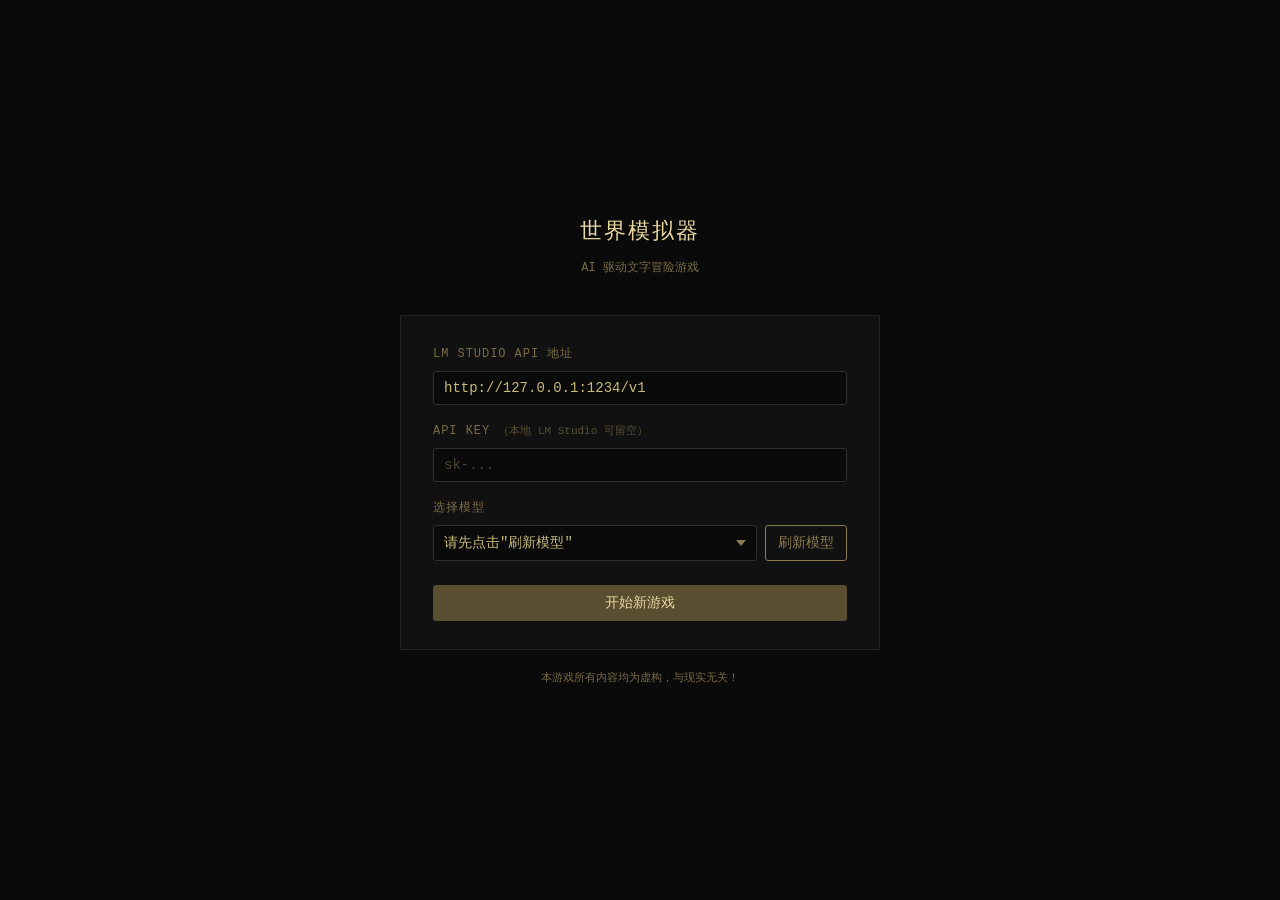
==== index.html @ 87bed307 "重构对话历史管理，大幅降低 context 消耗 核心改动： - engine: 新增 configMessage 字段，玩家设定/世界/NPC角色库从 conversationHistory 中剥离" ====
<!DOCTYPE html>
<html lang="zh-CN">
<head>
  <meta charset="UTF-8">
  <meta name="viewport" content="width=device-width, initial-scale=1.0">
  <title>世界模拟器</title>
  <link rel="stylesheet" href="css/style.css">
</head>
<body>

  <!-- ══════════════════════════════════════════════════════
       设置屏
  ══════════════════════════════════════════════════════ -->
  <div id="setup-screen" class="screen active">
    <div class="setup-container">

      <h1 class="game-title">世界模拟器</h1>
      <p class="game-subtitle">AI 驱动文字冒险游戏</p>

      <div class="setup-card">

        <div class="form-group">
          <label for="api-url">LM Studio API 地址</label>
          <input id="api-url" type="text" placeholder="http://localhost:1234/v1" autocomplete="off" spellcheck="false">
        </div>

        <div class="form-group">
          <label for="api-key">API Key <span class="label-hint">（本地 LM Studio 可留空）</span></label>
          <input id="api-key" type="password" placeholder="sk-..." autocomplete="off">
        </div>

        <div class="form-group model-row">
          <label for="model-select">选择模型</label>
          <div class="model-controls">
            <select id="model-select">
              <option value="">请先点击"刷新模型"</option>
            </select>
            <button id="refresh-models-btn" class="btn btn-outline">刷新模型</button>
          </div>
        </div>

        <div class="setup-actions">
          <button id="start-btn" class="btn btn-primary">开始新游戏</button>
          <button id="continue-btn" class="btn btn-secondary hidden">继续游戏</button>
        </div>

      </div>

      <p class="setup-footer">本游戏所有内容均为虚构，与现实无关！</p>

    </div>
  </div>

  <!-- ══════════════════════════════════════════════════════
       游戏配置弹窗（开始游戏前弹出）
  ══════════════════════════════════════════════════════ -->
  <div id="game-config-modal" class="modal hidden">
    <div class="modal-content modal-wide">
      <div class="modal-header">
        <h2 id="config-modal-title" class="modal-title">游戏设置</h2>
        <button id="cfg-random-btn" class="btn btn-random">🎲 随机生成</button>
      </div>

      <!-- Tab 导航 -->
      <div class="tab-nav">
        <button class="tab-btn active" data-tab="tab-player">玩家</button>
        <button class="tab-btn" data-tab="tab-world">世界</button>
        <button class="tab-btn" data-tab="tab-npc">NPC</button>
      </div>

      <!-- 玩家设置 -->
      <div id="tab-player" class="tab-pane active">
        <div class="form-group">
          <label for="cfg-player-name">玩家姓名</label>
          <input id="cfg-player-name" type="text" placeholder="例：张伟" autocomplete="off">
        </div>
        <div class="form-group">
          <label for="cfg-player-gender">性别</label>
          <select id="cfg-player-gender">
            <option value="男">男</option>
            <option value="女">女</option>
            <option value="其他">其他</option>
          </select>
        </div>
        <div class="form-group">
          <label for="cfg-player-traits">性格标签 <span class="label-hint">（逗号分隔，例：温和、幽默、直接）</span></label>
          <input id="cfg-player-traits" type="text" placeholder="温和、幽默" autocomplete="off">
        </div>
      </div>

      <!-- 世界设置 -->
      <div id="tab-world" class="tab-pane">
        <div class="form-group">
          <label for="cfg-world-bg">世界 / 背景描述</label>
          <textarea id="cfg-world-bg" class="auto-resize" rows="3" placeholder="例如：一座被浓雾常年笼罩的沿海古城，表面宁静祥和，实则暗藏诡秘与禁忌，你是一名刚调职到此地的年轻警官…" autocomplete="off"></textarea>
        </div>
        <div class="form-group">
          <label for="cfg-world-scene">开场场景</label>
          <textarea id="cfg-world-scene" class="auto-resize" rows="2" placeholder="例如：深夜，你独自在老旧的灯塔下巡逻时，发现一名全身湿透的女子站在礁石边，正盯着漆黑的海面低语…" autocomplete="off"></textarea>
        </div>
      </div>

      <!-- NPC 设置 -->
      <div id="tab-npc" class="tab-pane">
        <div class="npc-section-header">
          <span>NPC 列表</span>
          <button id="add-npc-btn" class="btn btn-outline btn-sm">＋ 添加角色</button>
        </div>
        <div id="npc-editor-list" class="npc-editor-list"></div>
        <div id="npc-empty" class="npc-empty">先点击“随机生成”或“添加角色”创建 NPC。</div>
      </div>

      <div class="modal-actions">
        <button id="cfg-start-btn" class="btn btn-primary">下一步</button>
        <button id="cfg-back-btn" class="btn btn-secondary">上一步</button>
      </div>
    </div>
  </div>

  <!-- ══════════════════════════════════════════════════════
       游戏屏
  ══════════════════════════════════════════════════════ -->
  <div id="game-screen" class="screen">

    <!-- 顶部工具栏 -->
    <div id="toolbar">
      <span class="toolbar-title">世界模拟器</span>
      <div class="toolbar-actions">
        <button id="new-game-btn"  class="toolbar-btn">新游戏</button>
        <button id="game-settings-btn" class="toolbar-btn">游戏设置</button>
        <button id="save-game-btn" class="toolbar-btn">存档</button>
        <button id="load-game-btn" class="toolbar-btn">读档</button>
        <button id="backdoor-btn"  class="toolbar-btn hidden">Prompt管理</button>
        <button id="settings-btn"  class="toolbar-btn">API配置</button>
      </div>
    </div>

    <!-- 主体区域：左侧边栏 + 右侧正文 -->
    <div id="game-body">

      <!-- 左侧面板 -->
      <div id="sidebar">
        <div id="sidebar-inner">
          <div class="sidebar-placeholder">游戏面板将在首次 AI 回复后显示</div>
        </div>
      </div>

      <!-- 右侧主内容 -->
      <div id="main-content">

        <!-- 叙事输出区 -->
        <div id="output-area">
          <div id="output-inner"></div>
          <span id="cursor">█</span>
        </div>

        <!-- 行动建议按钮区 -->
        <div id="action-buttons" class="hidden"></div>

        <!-- 输入区 -->
        <div id="input-area">
          <textarea id="player-input" rows="2" placeholder="输入自定义行动...（Enter 发送，Shift+Enter 换行，← → 切换回合）" autocomplete="off" spellcheck="false"></textarea>
          <button id="submit-btn" class="btn btn-primary">发送</button>
        </div>

      </div>
    </div>

  </div>

  <!-- ══════════════════════════════════════════════════════
       设置弹窗（游戏内 API 设置）
  ══════════════════════════════════════════════════════ -->
  <div id="settings-modal" class="modal hidden">
    <div class="modal-content">
      <h2 class="modal-title">API 设置</h2>

      <div class="form-group">
        <label for="modal-api-url">API 地址</label>
        <input id="modal-api-url" type="text" autocomplete="off" spellcheck="false">
      </div>

      <div class="form-group">
        <label for="modal-api-key">API Key</label>
        <input id="modal-api-key" type="password" autocomplete="off">
      </div>

      <div class="form-group model-row">
        <label for="modal-model">模型</label>
        <div class="model-controls">
          <select id="modal-model">
            <option value="">请先刷新</option>
          </select>
          <button id="modal-refresh-btn" class="btn btn-outline">刷新</button>
        </div>
      </div>

      <div class="modal-actions">
        <button id="modal-save-btn"  class="btn btn-primary">保存</button>
        <button id="modal-close-btn" class="btn btn-secondary">取消</button>
      </div>
    </div>
  </div>

  <!-- Prompt 管理 -->
  <div id="prompt-modal" class="modal hidden">
    <div class="modal-content prompt-modal-content">
      <div class="modal-header">
        <h2 class="modal-title">Prompt 管理</h2>
        <button id="prompt-close-btn" class="btn btn-secondary btn-sm">关闭</button>
      </div>

      <!-- Tab 导航 -->
      <div class="tab-nav pm-tab-nav">
        <button class="tab-btn active" data-pm-tab="system">系统 Prompt</button>
        <button class="tab-btn" data-pm-tab="worldGen">世界生成</button>
        <button class="tab-btn" data-pm-tab="npcGen">NPC 生成</button>
      </div>

      <!-- 系统 Prompt -->
      <div id="pm-tab-system" class="pm-tab-pane active">
        <div class="pm-pane-header">
          <span class="pm-pane-desc">控制游戏主 AI 的行为规则、输出格式和叙事风格</span>
          <button class="btn btn-outline btn-sm" id="add-system-btn">＋ 新增</button>
        </div>
        <div id="pm-list-system" class="pm-list"></div>
      </div>

      <!-- 世界生成 Prompt -->
      <div id="pm-tab-worldGen" class="pm-tab-pane">
        <div class="pm-pane-header">
          <span class="pm-pane-desc">控制随机生成世界背景和开场场景时使用的指令</span>
          <button class="btn btn-outline btn-sm" id="add-worldGen-btn">＋ 新增</button>
        </div>
        <div id="pm-list-worldGen" class="pm-list"></div>
      </div>

      <!-- NPC 生成 Prompt -->
      <div id="pm-tab-npcGen" class="pm-tab-pane">
        <div class="pm-pane-header">
          <span class="pm-pane-desc">控制随机生成 NPC 角色卡时使用的指令</span>
          <button class="btn btn-outline btn-sm" id="add-npcGen-btn">＋ 新增</button>
        </div>
        <div id="pm-list-npcGen" class="pm-list"></div>
      </div>
    </div>
  </div>

  <!-- Toast 提示 -->
  <div id="toast" class="toast hidden"></div>

  <!-- 脚本（顺序不可改变） -->
  <script src="script/config.js"></script>
  <script src="script/engine.js"></script>
  <script src="script/ui.js"></script>
  <script src="script/main.js"></script>
</body>
</html>
---- css/style.css ----
/* ============================================================
   style.css — A Dark Room 风格，黑暗极简主题
   ============================================================ */

/* ── CSS 变量 ─────────────────────────────────────────────── */
:root {
  --bg:           #0a0a0a;
  --bg-card:      #111111;
  --bg-toolbar:   #0d0d0d;
  --bg-input:     #141414;
  --bg-modal:     #161616;
  --bg-sidebar:   #0e0e0e;
  --text:         #c8b97a;       /* 暖琥珀色，A Dark Room 经典 */
  --text-dim:     #7a6b45;
  --text-bright:  #e8d5a0;
  --text-user:    #8ab4c8;       /* 玩家输入用蓝灰色 */
  --text-system:  #888888;
  --text-error:   #c85a5a;
  --accent:       #8a7a50;
  --accent-hover: #b0a070;
  --border:       #222222;
  --border-light: #2e2e2e;
  --btn-primary:  #5a4e30;
  --btn-primary-hover: #7a6a40;
  --font-mono:    'Courier New', Courier, monospace;
  --font-size:    14px;
  --line-height:  1.75;
  --radius:       3px;
  --transition:   0.2s ease;
}

/* ── 全局重置 ──────────────────────────────────────────────── */
*, *::before, *::after {
  box-sizing: border-box;
  margin: 0;
  padding: 0;
}

html, body {
  height: 100%;
  overflow: hidden;
}

body {
  background: var(--bg);
  color: var(--text);
  font-family: var(--font-mono);
  font-size: var(--font-size);
  line-height: var(--line-height);
}

/* ── 自定义滚动条 ──────────────────────────────────────────── */
::-webkit-scrollbar { width: 6px; }
::-webkit-scrollbar-track { background: var(--bg); }
::-webkit-scrollbar-thumb { background: var(--accent); border-radius: 3px; }
::-webkit-scrollbar-thumb:hover { background: var(--accent-hover); }
* { scrollbar-width: thin; scrollbar-color: var(--accent) var(--bg); }

/* ── 屏幕切换 ──────────────────────────────────────────────── */
.screen {
  display: none;
  height: 100vh;
}

.screen.active {
  display: flex;
  flex-direction: column;
}

/* ════════════════════════════════════════════════════════════
   设置屏
════════════════════════════════════════════════════════════ */
#setup-screen {
  align-items: center;
  justify-content: center;
  overflow-y: auto;
  padding: 40px 20px;
}

.setup-container {
  width: 100%;
  max-width: 480px;
  text-align: center;
}

.game-title {
  font-size: 22px;
  font-weight: normal;
  color: var(--text-bright);
  letter-spacing: 0.1em;
  margin-bottom: 6px;
}

.game-subtitle {
  color: var(--text-dim);
  font-size: 12px;
  margin-bottom: 36px;
}

.setup-card {
  background: var(--bg-card);
  border: 1px solid var(--border);
  padding: 28px 32px;
  margin-bottom: 20px;
  text-align: left;
}

.setup-footer {
  color: var(--text-dim);
  font-size: 11px;
  line-height: 1.5;
}

/* ── 表单元素 ─────────────────────────────────────────────── */
.form-group {
  margin-bottom: 16px;
}

.form-group:last-child {
  margin-bottom: 0;
}

.form-row {
  display: flex;
  gap: 12px;
}

.form-row .form-group {
  flex: 1;
}

label {
  display: block;
  color: var(--text-dim);
  font-size: 12px;
  margin-bottom: 6px;
  text-transform: uppercase;
  letter-spacing: 0.08em;
}

.label-hint {
  text-transform: none;
  font-size: 11px;
  letter-spacing: 0;
  opacity: 0.7;
}

input[type="text"],
input[type="password"],
input[type="number"],
select,
textarea {
  width: 100%;
  background: var(--bg);
  border: 1px solid var(--border-light);
  color: var(--text);
  font-family: var(--font-mono);
  font-size: var(--font-size);
  padding: 8px 10px;
  border-radius: var(--radius);
  outline: none;
  transition: border-color var(--transition);
  appearance: none;
  -webkit-appearance: none;
}

input[type="text"]:focus,
input[type="password"]:focus,
input[type="number"]:focus,
select:focus,
textarea:focus {
  border-color: var(--accent);
}

input::placeholder,
textarea::placeholder {
  color: var(--text-dim);
  opacity: 0.6;
}

select {
  cursor: pointer;
  background-image: url("data:image/svg+xml,%3Csvg xmlns='http://www.w3.org/2000/svg' width='10' height='6'%3E%3Cpath d='M0 0l5 6 5-6z' fill='%238a7a50'/%3E%3C/svg%3E");
  background-repeat: no-repeat;
  background-position: right 10px center;
  padding-right: 28px;
}

.model-row .model-controls {
  display: flex;
  gap: 8px;
}

.model-row select {
  flex: 1;
}

/* ── 单选/复选框组 ────────────────────────────────────────── */
.radio-group {
  display: flex;
  gap: 16px;
  flex-wrap: wrap;
}

.radio-label {
  display: flex;
  align-items: center;
  gap: 6px;
  cursor: pointer;
  color: var(--text);
  font-size: var(--font-size);
  text-transform: none;
  letter-spacing: 0;
  margin-bottom: 0;
}

.radio-label input[type="radio"] {
  width: auto;
  accent-color: var(--accent);
}

.checkbox-group {
  display: flex;
  flex-direction: column;
  gap: 10px;
}

.checkbox-label {
  display: flex;
  align-items: flex-start;
  gap: 10px;
  cursor: pointer;
  color: var(--text);
  font-size: var(--font-size);
  text-transform: none;
  letter-spacing: 0;
  margin-bottom: 0;
  padding: 10px 12px;
  border: 1px solid var(--border);
  border-radius: var(--radius);
  transition: border-color var(--transition), background var(--transition);
}

.checkbox-label:hover {
  border-color: var(--accent);
  background: rgba(138, 122, 80, 0.05);
}

.checkbox-label input[type="checkbox"] {
  width: auto;
  accent-color: var(--accent);
  flex-shrink: 0;
  margin-top: 3px;
}

/* NPC 分区容器 */
.npc-section {
  margin-bottom: 14px;
}

.npc-section-header {
  display: flex;
  align-items: center;
  justify-content: space-between;
  margin-bottom: 8px;
  color: var(--text-dim);
  font-size: 12px;
  text-transform: uppercase;
  letter-spacing: 0.08em;
}

/* 清除按钮（纯文字链接风格） */
.btn-link-sm {
  background: none;
  border: none;
  color: var(--text-dim);
  font-family: var(--font-mono);
  font-size: 11px;
  cursor: pointer;
  padding: 0;
  opacity: 0.6;
  transition: opacity var(--transition), color var(--transition);
}
.btn-link-sm:hover {
  opacity: 1;
  color: var(--text-error);
}

/* NPC 卡片信息区 */
.npc-info {
  flex: 1;
  min-width: 0;
}

.npc-info-header {
  display: flex;
  align-items: baseline;
  gap: 8px;
  margin-bottom: 4px;
}

.npc-name {
  color: var(--text-bright);
  font-weight: bold;
  font-size: 13px;
  flex-shrink: 0;
}

.npc-basic {
  color: var(--text-dim);
  font-size: 11px;
}

.npc-info-row {
  font-size: 11px;
  color: var(--text-dim);
  line-height: 1.65;
}

.npc-info-fetish {
  color: #8a6878;
}

/* ── 按钮 ──────────────────────────────────────────────────── */
.btn {
  font-family: var(--font-mono);
  font-size: var(--font-size);
  padding: 9px 18px;
  border: none;
  border-radius: var(--radius);
  cursor: pointer;
  transition: background var(--transition), color var(--transition);
  white-space: nowrap;
}

.btn:disabled {
  opacity: 0.4;
  cursor: not-allowed;
}

.btn-primary {
  background: var(--btn-primary);
  color: var(--text-bright);
}

.btn-primary:not(:disabled):hover {
  background: var(--btn-primary-hover);
}

.btn-secondary {
  background: transparent;
  color: var(--text-dim);
  border: 1px solid var(--border-light);
}

.btn-secondary:not(:disabled):hover {
  color: var(--text);
  border-color: var(--accent);
}

.btn-outline {
  background: transparent;
  color: var(--accent);
  border: 1px solid var(--accent);
  padding: 8px 12px;
}

.btn-outline:not(:disabled):hover {
  background: var(--accent);
  color: var(--bg);
}

.btn-sm {
  font-size: 12px;
  padding: 5px 10px;
}

.setup-actions {
  display: flex;
  gap: 10px;
  margin-top: 24px;
}

.setup-actions .btn {
  flex: 1;
}

.hidden {
  display: none !important;
}

/* ════════════════════════════════════════════════════════════
   游戏屏
════════════════════════════════════════════════════════════ */
#game-screen {
  height: 100vh;
  overflow: hidden;
}

/* ── 工具栏 ───────────────────────────────────────────────── */
#toolbar {
  display: flex;
  align-items: center;
  justify-content: space-between;
  padding: 0 16px;
  height: 42px;
  background: var(--bg-toolbar);
  border-bottom: 1px solid var(--border);
  flex-shrink: 0;
  gap: 12px;
}

.toolbar-title {
  color: var(--text-dim);
  font-size: 12px;
  letter-spacing: 0.12em;
  flex-shrink: 0;
}

.toolbar-actions {
  display: flex;
  gap: 4px;
  flex-shrink: 0;
}

.toolbar-btn {
  background: transparent;
  border: none;
  color: var(--text-dim);
  font-family: var(--font-mono);
  font-size: 12px;
  padding: 4px 10px;
  cursor: pointer;
  border-radius: var(--radius);
  transition: color var(--transition), background var(--transition);
}

.toolbar-btn:hover {
  color: var(--text);
  background: var(--border);
}

/* ── 游戏主体（sidebar + main-content） ───────────────────── */
#game-body {
  display: flex;
  flex: 1;
  overflow: hidden;
  min-height: 0;
}

/* ── 左侧边栏 ─────────────────────────────────────────────── */
#sidebar {
  width: 530px;
  flex-shrink: 0;
  border-right: 1px solid var(--border);
  background: var(--bg-sidebar);
  overflow-y: auto;
  padding: 12px;
}

.sidebar-placeholder {
  color: var(--text-dim);
  font-size: 12px;
  opacity: 0.5;
  text-align: center;
  margin-top: 20px;
  line-height: 1.6;
}

.sidebar-section {
  margin-bottom: 14px;
  border: 1px solid var(--border);
  border-radius: var(--radius);
  overflow: hidden;
}

.sidebar-section-male {
  border-color: rgba(95, 125, 170, 0.4);
  box-shadow: inset 0 0 0 1px rgba(95, 125, 170, 0.08);
}

.sidebar-section-female {
  border-color: rgba(240, 160, 195, 0.50);
  box-shadow: 0 0 0 1px rgba(240, 160, 195, 0.10), inset 0 1px 0 rgba(255, 200, 225, 0.06);
}

.sidebar-section-title {
  display: block;
  background: rgba(138, 122, 80, 0.08);
  color: var(--accent);
  font-size: 11px;
  letter-spacing: 0.1em;
  padding: 5px 10px;
  border-bottom: 1px solid var(--border);
}

.sidebar-section-male .sidebar-section-title {
  background: rgba(95, 125, 170, 0.12);
  color: #90add7;
  border-bottom-color: rgba(95, 125, 170, 0.35);
}

.sidebar-section-female .sidebar-section-title {
  background: linear-gradient(90deg, rgba(240, 160, 195, 0.18), rgba(220, 130, 170, 0.10));
  color: #ffbdd8;
  border-bottom-color: rgba(240, 160, 195, 0.40);
  text-shadow: 0 0 12px rgba(255, 160, 200, 0.25);
}

.sidebar-section-body {
  padding: 8px 10px;
  font-size: 12px;
  color: var(--text);
  line-height: 1.65;
  word-break: break-word;
}

.sidebar-section-male .sidebar-section-body {
  background: linear-gradient(180deg, rgba(40, 50, 68, 0.35), rgba(20, 24, 31, 0.2));
}

.sidebar-section-female .sidebar-section-body {
  background: linear-gradient(180deg, rgba(95, 45, 68, 0.38), rgba(55, 22, 38, 0.22));
}

/* ── 面板字段 ─────────────────────────────────────────────── */
.panel-fields {
  display: flex;
  flex-direction: column;
  gap: 1px;
}

/* 普通 label: value 行 */
.panel-row {
  display: flex;
  align-items: baseline;
  gap: 6px;
  padding: 3px 0;
  border-bottom: 1px solid rgba(255,255,255,0.03);
}
.panel-row:last-child { border-bottom: none; }

.panel-row-label {
  color: var(--text-dim);
  font-size: 11px;
  flex-shrink: 0;
  white-space: nowrap;
}
.panel-row-value {
  color: var(--text);
  flex: 1;
  word-break: break-all;
}

/* 竖线分隔药丸（基本信息：性别|年龄|职业） */
.panel-pill-row {
  display: flex;
  flex-wrap: wrap;
  gap: 4px;
  padding: 6px 0 4px;
}
.panel-pill {
  background: rgba(138, 122, 80, 0.1);
  border: 1px solid rgba(138, 122, 80, 0.25);
  color: var(--text-dim);
  border-radius: 2px;
  padding: 2px 7px;
  font-size: 11px;
  white-space: nowrap;
}

.sidebar-section-male .panel-pill {
  background: rgba(95, 125, 170, 0.12);
  border-color: rgba(95, 125, 170, 0.3);
  color: #aab7cf;
}

.sidebar-section-female .panel-pill {
  background: rgba(240, 160, 195, 0.14);
  border-color: rgba(240, 160, 195, 0.38);
  color: #ffd0e6;
}

/* 性格 badge 行 */
.panel-badge-row {
  padding: 4px 0;
}
.panel-badge-label {
  color: var(--text-dim);
  font-size: 11px;
  margin-bottom: 4px;
}
.panel-badges {
  display: flex;
  flex-wrap: wrap;
  gap: 4px;
  margin-top: 3px;
}
.panel-badge {
  background: rgba(138, 122, 80, 0.15);
  border: 1px solid rgba(138, 122, 80, 0.4);
  color: var(--accent-hover);
  border-radius: 10px;
  padding: 1px 8px;
  font-size: 11px;
}

.sidebar-section-male .panel-badge {
  background: rgba(95, 125, 170, 0.16);
  border-color: rgba(95, 125, 170, 0.42);
  color: #8fb2df;
}

.sidebar-section-female .panel-badge {
  background: rgba(240, 160, 195, 0.18);
  border-color: rgba(240, 160, 195, 0.45);
  color: #ffcce5;
}

/* ── 数值进度条 ───────────────────────────────────────────── */
.panel-stats {
  padding: 4px 0;
  display: flex;
  flex-direction: column;
  gap: 4px;
}

.stat-row {
  display: flex;
  align-items: center;
  gap: 6px;
}
.stat-label {
  color: var(--text-dim);
  font-size: 11px;
  width: 58px;
  flex-shrink: 0;
  overflow: hidden;
  text-overflow: ellipsis;
  white-space: nowrap;
}
.stat-track {
  flex: 1;
  height: 5px;
  background: rgba(255,255,255,0.07);
  border-radius: 3px;
  overflow: hidden;
}
.stat-fill {
  height: 100%;
  border-radius: 3px;
  transition: width 0.4s ease;
}
.stat-value {
  color: var(--text-dim);
  font-size: 11px;
  width: 22px;
  text-align: right;
  flex-shrink: 0;
}

/* 进度条颜色 */
.stat-love    { background: linear-gradient(90deg, #a83050, #e05070); }
.stat-desire  { background: linear-gradient(90deg, #a86020, #e08840); }
.stat-stamina { background: linear-gradient(90deg, #308050, #50a870); }
.stat-energy  { background: linear-gradient(90deg, #305090, #5070c0); }
.stat-default { background: linear-gradient(90deg, var(--accent), var(--accent-hover)); }

.body-feature-row {
  display: flex;
  flex-direction: column;
  gap: 6px;
  padding: 6px 0 4px;
}

.body-feature-label {
  color: var(--text-dim);
  font-size: 11px;
}

.body-feature-grid {
  display: grid;
  grid-template-columns: 1fr;
  gap: 6px;
}

.body-feature-item {
  display: flex;
  flex-direction: column;
  gap: 2px;
  padding: 7px 8px;
  border: 1px solid rgba(138, 122, 80, 0.24);
  background: rgba(138, 122, 80, 0.08);
  border-radius: 4px;
}

.body-feature-item-label {
  color: var(--text-dim);
  font-size: 10px;
}

.body-feature-item-value {
  color: var(--text);
  font-size: 11px;
  line-height: 1.5;
}

.body-feature-male .body-feature-item {
  border-color: rgba(95, 125, 170, 0.3);
  background: rgba(95, 125, 170, 0.1);
}

.body-feature-male .body-feature-item-label {
  color: #8fa6c8;
}

.body-feature-male .body-feature-item-value {
  color: #d4deef;
}

.body-feature-female .body-feature-item {
  border-color: rgba(240, 160, 195, 0.38);
  background: rgba(240, 160, 195, 0.12);
}

.body-feature-female .body-feature-item-label {
  color: #f0a8c8;
}

.body-feature-female .body-feature-item-value {
  color: #ffe0ef;
}

/* 非数值 stat 文字行（如 阶段:暧昧） */
.panel-stat-text {
  display: flex;
  justify-content: space-between;
  align-items: center;
  padding: 2px 0;
}
.stat-text-label { color: var(--text-dim); font-size: 11px; }
.stat-text-value {
  color: var(--accent-hover);
  font-size: 11px;
  font-weight: bold;
  letter-spacing: 0.04em;
}

/* ── 记忆区 ───────────────────────────────────────────────── */
.memory-container {
  display: flex;
  flex-direction: column;
  gap: 10px;
}
.memory-group { }
.memory-group-header {
  color: var(--accent);
  font-size: 11px;
  letter-spacing: 0.04em;
  padding-bottom: 4px;
  margin-bottom: 4px;
  border-bottom: 1px solid rgba(138, 122, 80, 0.2);
}
.memory-entry {
  font-size: 11px;
  line-height: 1.55;
  padding: 2px 0;
  word-break: break-all;
  color: var(--text-dim);
}
.memory-key   { color: #c07080; }   /* 🔥 关键事件 */
.memory-long  { color: #7880a0; }   /* 📜 长期记忆 */
.memory-short { color: var(--text-dim); } /* 🔸 短期记忆 */
.memory-empty {
  color: var(--text-dim);
  font-size: 11px;
  opacity: 0.5;
  text-align: center;
  padding: 8px 0;
}

/* ── 右侧主内容区 ─────────────────────────────────────────── */
#main-content {
  flex: 1;
  display: flex;
  flex-direction: column;
  overflow: hidden;
  min-width: 0;
}

/* ── 输出区 ───────────────────────────────────────────────── */
#output-area {
  flex: 1;
  overflow-y: auto;
  padding: 20px 24px;
  min-height: 0;
}

#output-inner {
  max-width: 720px;
  margin: 0 auto;
  width: 100%;
}

/* AI 消息 */
.msg-ai {
  margin-bottom: 20px;
  white-space: pre-wrap;
  word-break: break-word;
  color: var(--text);
}

/* 分隔线标题：——【X】—— */
.msg-ai .section-header {
  display: block;
  text-align: center;
  color: var(--accent);
  margin: 10px 0 4px;
  letter-spacing: 0.06em;
  opacity: 0.9;
}

/* 玩家输入 */
.msg-user {
  margin-bottom: 10px;
  color: var(--text-user);
  opacity: 0.8;
  font-size: 13px;
  text-align: right;
  max-width: 720px;
  margin-left: auto;
  margin-right: 0;
}

/* 系统消息 */
.msg-system {
  margin-bottom: 10px;
  color: var(--text-system);
  font-size: 12px;
  max-width: 720px;
  margin-left: auto;
  margin-right: auto;
}

.msg-error {
  color: var(--text-error);
}

/* 光标 */
#cursor {
  display: none;
  color: var(--text);
  animation: blink 1s step-end infinite;
  font-size: 16px;
  line-height: 1;
  vertical-align: middle;
}

@keyframes blink {
  0%, 100% { opacity: 1; }
  50%       { opacity: 0; }
}

/* ── Markdown 渲染 ────────────────────────────────────────── */
.msg-ai strong { color: var(--text-bright); font-weight: bold; }
.msg-ai em     { font-style: italic; color: var(--text-bright); opacity: 0.88; }

.md-h1 {
  display: block;
  font-size: 16px;
  font-weight: bold;
  color: var(--text-bright);
  letter-spacing: 0.06em;
  margin: 10px 0 3px;
  border-bottom: 1px solid rgba(138,122,80,0.3);
  padding-bottom: 3px;
}
.md-h2 {
  display: block;
  font-size: 15px;
  font-weight: bold;
  color: var(--text-bright);
  margin: 8px 0 2px;
}
.md-h3 {
  display: block;
  font-size: 14px;
  font-weight: bold;
  color: var(--accent-hover);
  margin: 6px 0 1px;
}
.md-hr {
  display: block;
  height: 0;
  border: none;
  border-top: 1px solid var(--border-light);
  margin: 10px 0;
}
.md-li {
  display: block;
  padding-left: 16px;
  position: relative;
  line-height: 1.7;
}
.md-li::before {
  content: '›';
  position: absolute;
  left: 4px;
  color: var(--accent);
}
code.md-code {
  background: rgba(138,122,80,0.15);
  border: 1px solid rgba(138,122,80,0.25);
  color: var(--text-bright);
  padding: 1px 5px;
  border-radius: 2px;
  font-size: 12px;
  font-family: var(--font-mono);
}

/* ── 行动建议按钮区 ────────────────────────────────────────── */
#action-buttons {
  display: flex;
  flex-wrap: wrap;
  gap: 7px;
  padding: 10px 24px 8px;
  flex-shrink: 0;
  border-top: 1px solid var(--border);
}

.action-btn {
  flex: 1 1 auto;
  min-width: 160px;
  max-width: calc(50% - 4px);
  background: transparent;
  border: 1px solid var(--border-light);
  color: var(--text-dim);
  font-family: var(--font-mono);
  font-size: 13px;
  padding: 7px 14px;
  cursor: pointer;
  border-radius: var(--radius);
  transition: border-color var(--transition), color var(--transition), background var(--transition);
  text-align: left;
  line-height: 1.5;
  word-break: break-word;
  white-space: normal;
  display: flex;
  align-items: flex-start;
  gap: 5px;
}

.action-btn:hover {
  border-color: var(--accent);
  color: var(--text);
  background: rgba(138, 122, 80, 0.08);
}

.action-key {
  color: var(--accent);
  flex-shrink: 0;
  font-weight: bold;
}

.action-text {
  flex: 1;
}

/* ── 输入区 ───────────────────────────────────────────────── */
#input-area {
  display: flex;
  align-items: flex-end;
  gap: 8px;
  padding: 10px 24px 14px;
  background: var(--bg-input);
  border-top: 1px solid var(--border);
  flex-shrink: 0;
}

#player-input {
  flex: 1;
  resize: none;
  min-height: 44px;
  max-height: 120px;
  overflow-y: auto;
  line-height: 1.5;
  background: var(--bg);
}

#submit-btn {
  height: 44px;
  min-width: 72px;
  flex-shrink: 0;
}

#submit-btn.submit-stop {
  min-width: 44px;
  padding: 0;
  display: inline-flex;
  align-items: center;
  justify-content: center;
}

.stop-icon {
  display: inline-block;
  width: 12px;
  height: 12px;
  background: currentColor;
  border-radius: 2px;
}

/* ════════════════════════════════════════════════════════════
   弹窗（通用）
════════════════════════════════════════════════════════════ */
.modal {
  position: fixed;
  inset: 0;
  background: rgba(0, 0, 0, 0.75);
  display: flex;
  align-items: center;
  justify-content: center;
  z-index: 100;
}

.modal.hidden {
  display: none !important;
}

.modal-content {
  background: var(--bg-modal);
  border: 1px solid var(--border-light);
  padding: 28px 32px;
  width: 100%;
  max-width: 420px;
  max-height: 90vh;
  overflow-y: auto;
}

.modal-wide {
  max-width: 560px;
}

#game-config-modal .modal-content {
  max-width: 760px;
}

.prompt-modal-content {
  max-width: 900px;
}

/* ── Prompt 管理器布局 ─────────────────────────────────────── */
.pm-tab-nav {
  margin-bottom: 16px;
}

.pm-tab-pane {
  display: none;
  min-height: 300px;
}
.pm-tab-pane.active {
  display: block;
}

.pm-pane-header {
  display: flex;
  align-items: center;
  justify-content: space-between;
  gap: 12px;
  margin-bottom: 14px;
  padding-bottom: 10px;
  border-bottom: 1px solid var(--border);
}

.pm-pane-desc {
  color: var(--text-dim);
  font-size: 12px;
  line-height: 1.5;
  flex: 1;
}

.pm-list {
  display: flex;
  flex-direction: column;
  gap: 10px;
  max-height: 58vh;
  overflow-y: auto;
  padding-right: 4px;
}

.pm-empty {
  color: var(--text-dim);
  font-size: 12px;
  text-align: center;
  padding: 24px 0;
  opacity: 0.6;
}

/* ── Prompt 卡片 ───────────────────────────────────────────── */
.pm-card {
  border: 1px solid var(--border);
  border-radius: var(--radius);
  background: rgba(255,255,255,0.02);
  transition: border-color var(--transition);
}

.pm-card-active {
  border-color: rgba(138,122,80,0.55);
  background: rgba(138,122,80,0.04);
}

.pm-card-header {
  display: flex;
  align-items: center;
  gap: 10px;
  padding: 10px 12px;
}

.pm-name-wrap {
  display: flex;
  align-items: center;
  gap: 8px;
  flex: 1;
  min-width: 0;
}

/* 激活状态圆点 */
.pm-dot {
  flex-shrink: 0;
  width: 8px;
  height: 8px;
  border-radius: 50%;
  background: var(--border-light);
  transition: background var(--transition);
}
.pm-dot-on {
  background: #70b870;
  box-shadow: 0 0 5px rgba(80,180,80,0.45);
}

/* 名称输入框（样式如纯文本，聚焦时显示边框） */
.pm-name-input {
  flex: 1;
  min-width: 0;
  background: transparent;
  border: 1px solid transparent;
  color: var(--text-bright);
  font-family: var(--font-mono);
  font-size: 13px;
  padding: 3px 6px;
  border-radius: var(--radius);
  transition: border-color var(--transition), background var(--transition);
}
.pm-name-input:hover {
  border-color: var(--border-light);
}
.pm-name-input:focus {
  border-color: var(--accent);
  background: var(--bg-input);
  outline: none;
}

.pm-card-btns {
  display: flex;
  align-items: center;
  gap: 6px;
  flex-shrink: 0;
}

.pm-active-lbl {
  color: #70b870;
  font-size: 12px;
  letter-spacing: 0.02em;
  white-space: nowrap;
  padding: 0 4px;
}

.pm-del-btn {
  background: transparent;
  color: var(--text-dim);
  border: 1px solid var(--border-light);
  font-size: 12px;
  padding: 5px 10px;
}
.pm-del-btn:not(:disabled):hover {
  color: var(--text-error);
  border-color: var(--text-error);
}

/* ── 卡片展开区 ────────────────────────────────────────────── */
.pm-card-body {
  border-top: 1px solid var(--border);
  padding: 10px 12px 12px;
}

.pm-textarea {
  width: 100%;
  min-height: 240px;
  resize: vertical;
  line-height: 1.55;
  font-size: 12px;
  background: var(--bg);
  border: 1px solid var(--border-light);
  color: var(--text);
  font-family: var(--font-mono);
  padding: 8px 10px;
  border-radius: var(--radius);
  outline: none;
  margin-bottom: 8px;
  transition: border-color var(--transition);
}
.pm-textarea:focus {
  border-color: var(--accent);
}

.pm-card-footer {
  display: flex;
  gap: 8px;
  flex-wrap: wrap;
}

/* 保留旧 .prompt-textarea 以防其他地方引用 */
.prompt-textarea {
  min-height: 220px;
  resize: vertical;
  line-height: 1.55;
  font-size: 12px;
}

.config-readonly {
  opacity: 0.55;
  pointer-events: none;
}

/* 自动伸缩 textarea */
textarea.auto-resize {
  resize: none;
  overflow-y: hidden;
  min-height: 38px;
  transition: height 0.1s ease;
  line-height: 1.6;
}

.modal-header {
  display: flex;
  align-items: center;
  justify-content: space-between;
  margin-bottom: 20px;
}

.modal-title {
  font-size: 16px;
  font-weight: normal;
  color: var(--text-bright);
  letter-spacing: 0.08em;
  margin-bottom: 0;
}

/* 随机生成按钮 */
.btn-random {
  background: transparent;
  border: 1px solid #7a6040;
  color: #c0a060;
  font-family: var(--font-mono);
  font-size: 12px;
  padding: 5px 12px;
  border-radius: var(--radius);
  cursor: pointer;
  transition: all var(--transition);
  letter-spacing: 0.04em;
  flex-shrink: 0;
}
.btn-random:not(:disabled):hover {
  background: rgba(192, 160, 96, 0.12);
  border-color: #c0a060;
  color: #e0c080;
}
.btn-random:disabled {
  opacity: 0.5;
  cursor: not-allowed;
}
.btn-random.loading {
  animation: btn-pulse 1s ease-in-out infinite;
}
@keyframes btn-pulse {
  0%, 100% { opacity: 0.6; }
  50%       { opacity: 1; }
}

/* 字段填充闪烁动画 */
@keyframes field-flash {
  0%   { background: rgba(192, 160, 96, 0.22); border-color: #c0a060; }
  100% { background: var(--bg); border-color: var(--border-light); }
}
.field-flash {
  animation: field-flash 0.7s ease-out;
}

.modal-actions {
  display: flex;
  gap: 10px;
  margin-top: 24px;
}

.modal-actions .btn {
  flex: 1;
}

/* ── Tab 导航 ─────────────────────────────────────────────── */
.tab-nav {
  display: flex;
  gap: 0;
  margin-bottom: 20px;
  border-bottom: 1px solid var(--border);
}

.tab-nav .hidden {
  display: none !important;
}

.tab-btn {
  background: transparent;
  border: none;
  border-bottom: 2px solid transparent;
  color: var(--text-dim);
  font-family: var(--font-mono);
  font-size: 13px;
  padding: 7px 18px;
  cursor: pointer;
  transition: color var(--transition), border-color var(--transition);
  margin-bottom: -1px;
}

.tab-btn:hover {
  color: var(--text);
}

.tab-btn.active {
  color: var(--text-bright);
  border-bottom-color: var(--accent);
}

.tab-pane {
  display: none;
}

.tab-pane.active {
  display: block;
}

.npc-editor-list {
  display: flex;
  flex-direction: column;
  gap: 14px;
}

.npc-editor-card {
  border: 1px solid var(--border);
  border-radius: var(--radius);
  padding: 14px;
  background: rgba(255, 255, 255, 0.02);
}

.npc-editor-header {
  display: flex;
  align-items: center;
  justify-content: space-between;
  gap: 12px;
  margin-bottom: 12px;
}

.npc-editor-toggle {
  display: flex;
  align-items: center;
  gap: 8px;
  margin-bottom: 0;
  cursor: pointer;
  text-transform: none;
  letter-spacing: 0;
  color: var(--text);
}

.npc-editor-toggle input {
  width: auto;
  accent-color: var(--accent);
}

.npc-editor-tools {
  display: flex;
  align-items: center;
  gap: 10px;
}

.npc-editor-source {
  color: var(--text-dim);
  font-size: 11px;
  min-width: 52px;
  text-align: right;
}

.npc-editor-remove {
  min-width: 68px;
  padding: 5px 10px;
}

.npc-empty {
  color: var(--text-dim);
  font-size: 12px;
  padding: 18px 0 4px;
  text-align: center;
}

/* ════════════════════════════════════════════════════════════
   Toast 通知
════════════════════════════════════════════════════════════ */
.toast {
  position: fixed;
  bottom: 24px;
  left: 50%;
  transform: translateX(-50%);
  background: var(--bg-card);
  border: 1px solid var(--border-light);
  color: var(--text);
  font-family: var(--font-mono);
  font-size: 13px;
  padding: 8px 20px;
  border-radius: var(--radius);
  z-index: 200;
  pointer-events: none;
  transition: opacity var(--transition);
}

.toast.hidden { display: none; }
.toast-ok    { border-color: var(--accent); color: var(--text); }
.toast-error { border-color: var(--text-error); color: var(--text-error); }

/* ════════════════════════════════════════════════════════════
   响应式：移动端
════════════════════════════════════════════════════════════ */
@media (max-width: 768px) {
  #sidebar {
    display: none;
  }

  .setup-card {
    padding: 20px 16px;
  }

  #output-area {
    padding: 14px 16px;
  }

  #action-buttons,
  #input-area {
    padding-left: 16px;
    padding-right: 16px;
  }

  .model-controls {
    flex-direction: column;
  }

  .toolbar-title {
    display: none;
  }

  .modal-content {
    padding: 20px 16px;
    max-height: 95vh;
  }

  .form-row {
    flex-direction: column;
    gap: 0;
  }
}
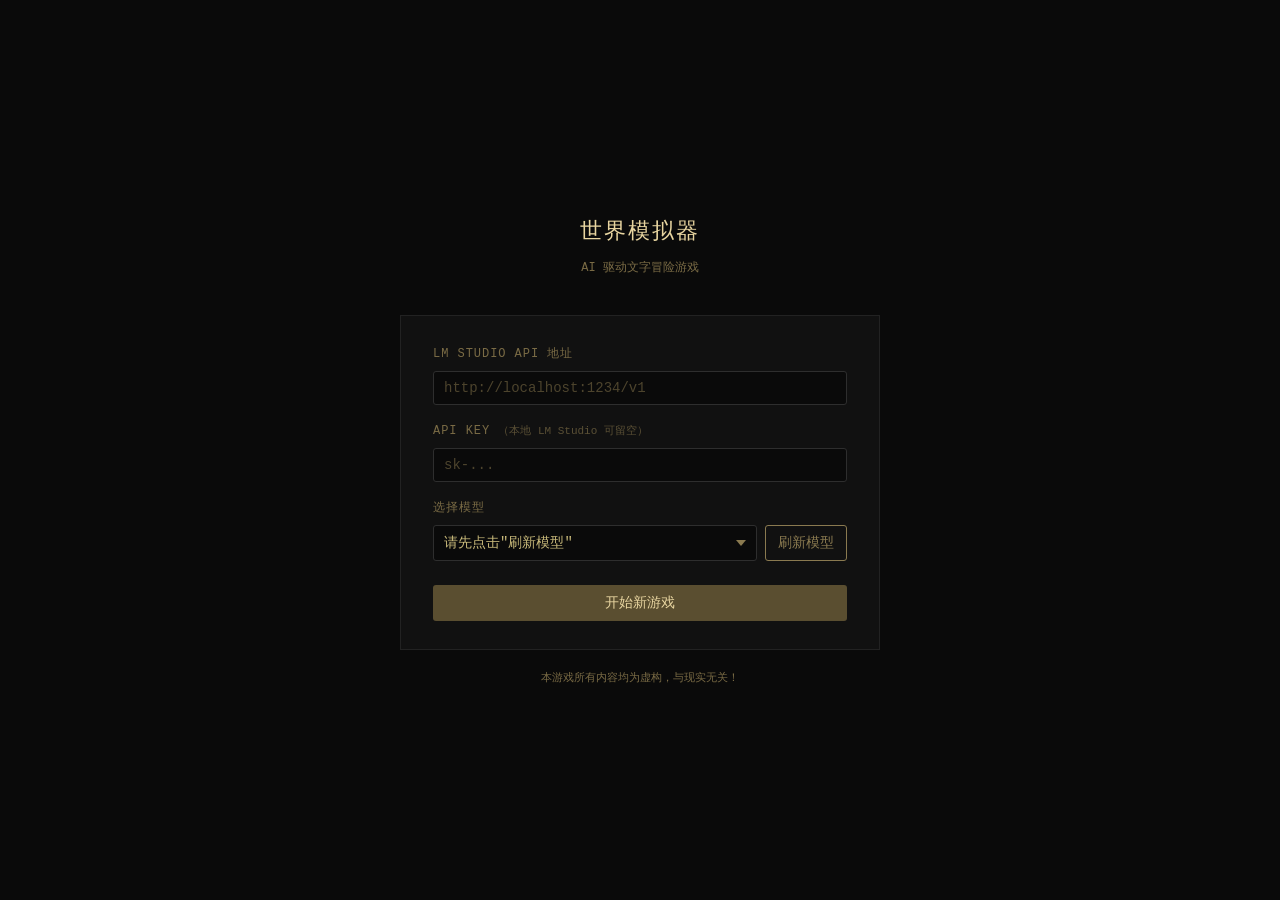
==== commit 30fd17e3: "feat: 11项UI/UX优化 — 后悔药、角色管理、世界观改版、回合指示器等 主要变更： - 新游戏流程改为玩家+世界观两步（移除NPC tab），AI首轮自动解析角色 - 游戏设置→角色管理，N" ====
--- a/index.html
+++ b/index.html
@@ -58,14 +58,14 @@
     <div class="modal-content modal-wide">
       <div class="modal-header">
         <h2 id="config-modal-title" class="modal-title">游戏设置</h2>
-        <button id="cfg-random-btn" class="btn btn-random">🎲 随机生成</button>
+        <button id="cfg-random-btn" class="btn btn-random hidden">🎲 随机生成</button>
       </div>
 
       <!-- Tab 导航 -->
       <div class="tab-nav">
         <button class="tab-btn active" data-tab="tab-player">玩家</button>
-        <button class="tab-btn" data-tab="tab-world">世界</button>
-        <button class="tab-btn" data-tab="tab-npc">NPC</button>
+        <button class="tab-btn" data-tab="tab-world">世界观</button>
+        <button id="tab-npc-btn" class="tab-btn hidden" data-tab="tab-npc">角色</button>
       </div>
 
       <!-- 玩家设置 -->
@@ -91,7 +91,7 @@
       <!-- 世界设置 -->
       <div id="tab-world" class="tab-pane">
         <div class="form-group">
-          <label for="cfg-world-bg">世界 / 背景描述</label>
+          <label for="cfg-world-bg">世界观描述</label>
           <textarea id="cfg-world-bg" class="auto-resize" rows="3" placeholder="例如：一座被浓雾常年笼罩的沿海古城，表面宁静祥和，实则暗藏诡秘与禁忌，你是一名刚调职到此地的年轻警官…" autocomplete="off"></textarea>
         </div>
         <div class="form-group">
@@ -101,18 +101,18 @@
       </div>
 
       <!-- NPC 设置 -->
-      <div id="tab-npc" class="tab-pane">
-        <div class="npc-section-header">
-          <span>NPC 列表</span>
-          <button id="add-npc-btn" class="btn btn-outline btn-sm">＋ 添加角色</button>
-        </div>
-        <div id="npc-editor-list" class="npc-editor-list"></div>
-        <div id="npc-empty" class="npc-empty">先点击“随机生成”或“添加角色”创建 NPC。</div>
-      </div>
-
-      <div class="modal-actions">
-        <button id="cfg-start-btn" class="btn btn-primary">下一步</button>
-        <button id="cfg-back-btn" class="btn btn-secondary">上一步</button>
+      <div id=”tab-npc” class=”tab-pane”>
+        <div class=”npc-section-header”>
+          <span>角色列表</span>
+          <button id=”add-npc-btn” class=”btn btn-outline btn-sm”>＋ 添加角色</button>
+        </div>
+        <div id=”npc-editor-list” class=”npc-editor-list”></div>
+        <div id=”npc-empty” class=”npc-empty”>暂无角色。可手动添加，或游戏开始后由 AI 自动识别。</div>
+      </div>
+
+      <div class=”modal-actions”>
+        <button id=”cfg-start-btn” class=”btn btn-primary”>下一步</button>
+        <button id=”cfg-back-btn” class=”btn btn-secondary”>取消</button>
       </div>
     </div>
   </div>
@@ -125,9 +125,10 @@
     <!-- 顶部工具栏 -->
     <div id="toolbar">
       <span class="toolbar-title">世界模拟器</span>
+      <span id="round-indicator" class="round-indicator hidden"></span>
       <div class="toolbar-actions">
         <button id="new-game-btn"  class="toolbar-btn">新游戏</button>
-        <button id="game-settings-btn" class="toolbar-btn">游戏设置</button>
+        <button id="game-settings-btn" class="toolbar-btn">角色管理</button>
         <button id="save-game-btn" class="toolbar-btn">存档</button>
         <button id="load-game-btn" class="toolbar-btn">读档</button>
         <button id="backdoor-btn"  class="toolbar-btn hidden">Prompt管理</button>
@@ -157,9 +158,19 @@
         <!-- 行动建议按钮区 -->
         <div id="action-buttons" class="hidden"></div>
 
+        <!-- 后悔药历史面板 -->
+        <div id="round-history-panel" class="round-history-panel hidden">
+          <div class="rh-header">
+            <span class="rh-title">💊 后悔药 — 点击回合可回溯</span>
+            <button id="rh-close-btn" class="rh-close">✕</button>
+          </div>
+          <div id="rh-list" class="rh-list"></div>
+        </div>
+
         <!-- 输入区 -->
         <div id="input-area">
-          <textarea id="player-input" rows="2" placeholder="输入自定义行动...（Enter 发送，Shift+Enter 换行，← → 切换回合）" autocomplete="off" spellcheck="false"></textarea>
+          <button id="items-btn" class="items-btn" title="后悔药 · 查看回合历史">💊</button>
+          <textarea id="player-input" rows="2" placeholder="输入自定义行动…（Enter 发送，Shift+Enter 换行）" autocomplete="off" spellcheck="false"></textarea>
           <button id="submit-btn" class="btn btn-primary">发送</button>
         </div>
 
--- a/css/style.css
+++ b/css/style.css
@@ -423,6 +423,27 @@
   flex-shrink: 0;
 }
 
+/* ── 回合指示器 ────────────────────────────────────────────── */
+.round-indicator {
+  font-family: var(--font-mono);
+  font-size: 12px;
+  font-weight: bold;
+  color: var(--text-dim);
+  border: 1px solid var(--border-light);
+  border-radius: var(--radius);
+  padding: 2px 10px;
+  letter-spacing: 0.06em;
+  flex-shrink: 0;
+  margin: 0 auto 0 8px;
+  user-select: none;
+}
+
+.round-indicator.browsing {
+  color: #b0a070;
+  border-color: rgba(176, 160, 112, 0.5);
+  background: rgba(176, 160, 112, 0.07);
+}
+
 .toolbar-btn {
   background: transparent;
   border: none;
@@ -964,6 +985,153 @@
 
 .action-text {
   flex: 1;
+}
+
+/* ── 后悔药 按钮 ──────────────────────────────────────────── */
+.items-btn {
+  background: transparent;
+  border: 1px solid var(--border-light);
+  color: var(--text-dim);
+  font-size: 18px;
+  width: 44px;
+  height: 44px;
+  border-radius: var(--radius);
+  cursor: pointer;
+  flex-shrink: 0;
+  transition: border-color var(--transition), background var(--transition);
+  display: flex;
+  align-items: center;
+  justify-content: center;
+  line-height: 1;
+}
+.items-btn:hover {
+  border-color: var(--accent);
+  background: rgba(138, 122, 80, 0.08);
+}
+.items-btn.items-tutorial {
+  animation: items-pulse 1.4s ease-in-out 3;
+}
+@keyframes items-pulse {
+  0%, 100% { box-shadow: 0 0 0 0 rgba(138,122,80,0); border-color: var(--border-light); }
+  50%       { box-shadow: 0 0 0 4px rgba(138,122,80,0.35); border-color: var(--accent); }
+}
+
+/* ── 后悔药历史面板 ─────────────────────────────────────────── */
+.round-history-panel {
+  border-top: 1px solid var(--border);
+  background: var(--bg-input);
+  max-height: 40vh;
+  display: flex;
+  flex-direction: column;
+  flex-shrink: 0;
+  overflow: hidden;
+}
+
+.rh-header {
+  display: flex;
+  align-items: center;
+  justify-content: space-between;
+  padding: 7px 16px;
+  border-bottom: 1px solid var(--border);
+  flex-shrink: 0;
+}
+
+.rh-title {
+  font-size: 12px;
+  color: var(--text-dim);
+  letter-spacing: 0.05em;
+}
+
+.rh-close {
+  background: none;
+  border: none;
+  color: var(--text-dim);
+  font-family: var(--font-mono);
+  font-size: 13px;
+  cursor: pointer;
+  padding: 2px 6px;
+  border-radius: var(--radius);
+  transition: color var(--transition);
+}
+.rh-close:hover { color: var(--text); }
+
+.rh-list {
+  overflow-y: auto;
+  padding: 8px 12px;
+  display: flex;
+  flex-direction: column;
+  gap: 6px;
+}
+
+.rh-empty {
+  color: var(--text-dim);
+  font-size: 12px;
+  text-align: center;
+  padding: 16px 0;
+  opacity: 0.6;
+}
+
+.rh-item {
+  border: 1px solid var(--border);
+  border-radius: var(--radius);
+  padding: 8px 12px;
+  cursor: pointer;
+  transition: border-color var(--transition), background var(--transition);
+  background: rgba(255,255,255,0.01);
+}
+.rh-item:hover {
+  border-color: var(--accent);
+  background: rgba(138, 122, 80, 0.06);
+}
+.rh-item-current {
+  border-color: rgba(138,122,80,0.45);
+  background: rgba(138,122,80,0.05);
+  cursor: default;
+}
+.rh-item-current:hover {
+  border-color: rgba(138,122,80,0.45);
+  background: rgba(138,122,80,0.05);
+}
+
+.rh-item-header {
+  display: flex;
+  align-items: center;
+  gap: 8px;
+  flex-wrap: wrap;
+}
+
+.rh-round-num {
+  color: var(--accent);
+  font-size: 12px;
+  font-weight: bold;
+  flex-shrink: 0;
+}
+
+.rh-current-badge {
+  font-size: 10px;
+  color: #70b870;
+  border: 1px solid rgba(80,180,80,0.45);
+  border-radius: 10px;
+  padding: 0 6px;
+}
+
+.rh-user-input {
+  color: var(--text-user);
+  font-size: 11px;
+  opacity: 0.8;
+  flex: 1;
+  min-width: 0;
+  overflow: hidden;
+  text-overflow: ellipsis;
+  white-space: nowrap;
+}
+
+.rh-panel-summary {
+  margin-top: 4px;
+  font-size: 11px;
+  color: var(--text-dim);
+  line-height: 1.5;
+  opacity: 0.8;
 }
 
 /* ── 输入区 ───────────────────────────────────────────────── */
@@ -1437,6 +1605,10 @@
    响应式：移动端
 ════════════════════════════════════════════════════════════ */
 @media (max-width: 768px) {
+  :root {
+    --font-size: 15px;
+  }
+
   #sidebar {
     display: none;
   }
@@ -1451,8 +1623,8 @@
 
   #action-buttons,
   #input-area {
-    padding-left: 16px;
-    padding-right: 16px;
+    padding-left: 12px;
+    padding-right: 12px;
   }
 
   .model-controls {
@@ -1463,13 +1635,39 @@
     display: none;
   }
 
+  .round-indicator {
+    margin-left: 4px;
+  }
+
+  /* 弹窗：移动端底部抽屉风格 */
+  .modal {
+    align-items: flex-end;
+  }
+
   .modal-content {
-    padding: 20px 16px;
-    max-height: 95vh;
+    padding: 20px 16px 28px;
+    max-height: 92vh;
+    max-width: 100vw;
+    width: 100%;
+    border-radius: 12px 12px 0 0;
+    border-left: none;
+    border-right: none;
+    border-bottom: none;
+  }
+
+  .modal-wide,
+  #game-config-modal .modal-content,
+  .prompt-modal-content {
+    max-width: 100vw;
   }
 
   .form-row {
     flex-direction: column;
     gap: 0;
   }
-}
+
+  /* 手机键盘弹出时隐藏行动建议 */
+  body.keyboard-open #action-buttons {
+    display: none !important;
+  }
+}
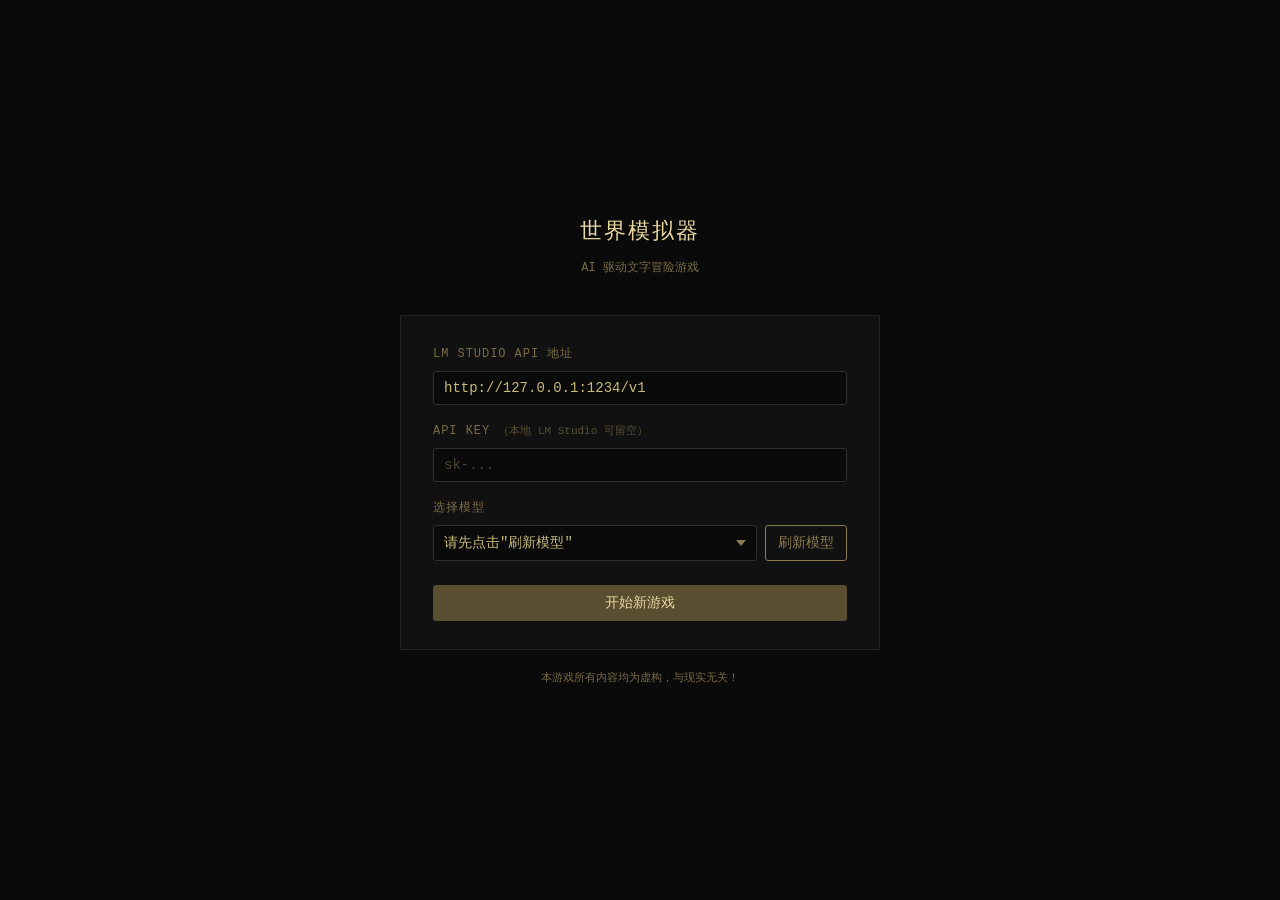
==== commit ffa80bd2: "fix: 将 index.html 中所有弯引号替换为直引号 Edit 工具在编辑时将部分 HTML 属性值的双引号替换成了 Unicode 弯引号 (\u201c/\u201d)，导致浏览器无法识别" ====
--- a/index.html
+++ b/index.html
@@ -101,18 +101,18 @@
       </div>
 
       <!-- NPC 设置 -->
-      <div id=”tab-npc” class=”tab-pane”>
-        <div class=”npc-section-header”>
+      <div id="tab-npc" class="tab-pane">
+        <div class="npc-section-header">
           <span>角色列表</span>
-          <button id=”add-npc-btn” class=”btn btn-outline btn-sm”>＋ 添加角色</button>
-        </div>
-        <div id=”npc-editor-list” class=”npc-editor-list”></div>
-        <div id=”npc-empty” class=”npc-empty”>暂无角色。可手动添加，或游戏开始后由 AI 自动识别。</div>
-      </div>
-
-      <div class=”modal-actions”>
-        <button id=”cfg-start-btn” class=”btn btn-primary”>下一步</button>
-        <button id=”cfg-back-btn” class=”btn btn-secondary”>取消</button>
+          <button id="add-npc-btn" class="btn btn-outline btn-sm">＋ 添加角色</button>
+        </div>
+        <div id="npc-editor-list" class="npc-editor-list"></div>
+        <div id="npc-empty" class="npc-empty">暂无角色。可手动添加，或游戏开始后由 AI 自动识别。</div>
+      </div>
+
+      <div class="modal-actions">
+        <button id="cfg-start-btn" class="btn btn-primary">下一步</button>
+        <button id="cfg-back-btn" class="btn btn-secondary">取消</button>
       </div>
     </div>
   </div>
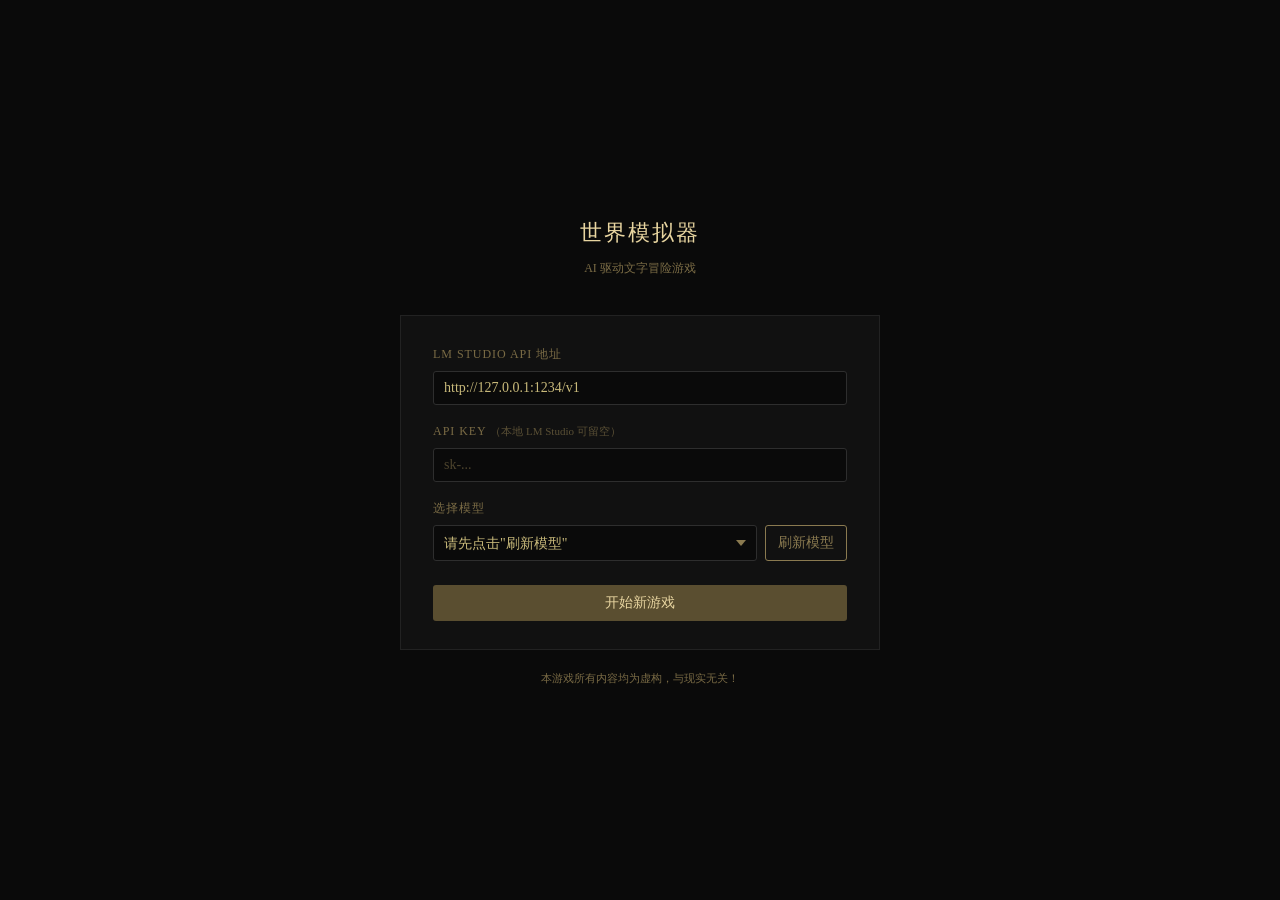
==== commit e8b11010: "feat: 重构 UI 布局与输出解析系统 - 移除侧边栏，改为单列内联面板卡片（游戏面板/NPC面板） - 输出格式重排：正文→游戏面板→NPC面板→建议→记忆 - NPC 节分隔符改为 ——【NP" ====
--- a/index.html
+++ b/index.html
@@ -52,67 +52,96 @@
   </div>
 
   <!-- ══════════════════════════════════════════════════════
-       游戏配置弹窗（开始游戏前弹出）
-  ══════════════════════════════════════════════════════ -->
-  <div id="game-config-modal" class="modal hidden">
-    <div class="modal-content modal-wide">
-      <div class="modal-header">
-        <h2 id="config-modal-title" class="modal-title">游戏设置</h2>
-        <button id="cfg-random-btn" class="btn btn-random hidden">🎲 随机生成</button>
-      </div>
-
-      <!-- Tab 导航 -->
-      <div class="tab-nav">
-        <button class="tab-btn active" data-tab="tab-player">玩家</button>
-        <button class="tab-btn" data-tab="tab-world">世界观</button>
-        <button id="tab-npc-btn" class="tab-btn hidden" data-tab="tab-npc">角色</button>
-      </div>
-
-      <!-- 玩家设置 -->
-      <div id="tab-player" class="tab-pane active">
-        <div class="form-group">
-          <label for="cfg-player-name">玩家姓名</label>
-          <input id="cfg-player-name" type="text" placeholder="例：张伟" autocomplete="off">
-        </div>
-        <div class="form-group">
-          <label for="cfg-player-gender">性别</label>
-          <select id="cfg-player-gender">
-            <option value="男">男</option>
-            <option value="女">女</option>
-            <option value="其他">其他</option>
-          </select>
-        </div>
-        <div class="form-group">
-          <label for="cfg-player-traits">性格标签 <span class="label-hint">（逗号分隔，例：温和、幽默、直接）</span></label>
-          <input id="cfg-player-traits" type="text" placeholder="温和、幽默" autocomplete="off">
-        </div>
-      </div>
-
-      <!-- 世界设置 -->
-      <div id="tab-world" class="tab-pane">
-        <div class="form-group">
-          <label for="cfg-world-bg">世界观描述</label>
-          <textarea id="cfg-world-bg" class="auto-resize" rows="3" placeholder="例如：一座被浓雾常年笼罩的沿海古城，表面宁静祥和，实则暗藏诡秘与禁忌，你是一名刚调职到此地的年轻警官…" autocomplete="off"></textarea>
-        </div>
-        <div class="form-group">
-          <label for="cfg-world-scene">开场场景</label>
-          <textarea id="cfg-world-scene" class="auto-resize" rows="2" placeholder="例如：深夜，你独自在老旧的灯塔下巡逻时，发现一名全身湿透的女子站在礁石边，正盯着漆黑的海面低语…" autocomplete="off"></textarea>
-        </div>
-      </div>
-
-      <!-- NPC 设置 -->
-      <div id="tab-npc" class="tab-pane">
-        <div class="npc-section-header">
-          <span>角色列表</span>
-          <button id="add-npc-btn" class="btn btn-outline btn-sm">＋ 添加角色</button>
-        </div>
-        <div id="npc-editor-list" class="npc-editor-list"></div>
-        <div id="npc-empty" class="npc-empty">暂无角色。可手动添加，或游戏开始后由 AI 自动识别。</div>
-      </div>
-
-      <div class="modal-actions">
-        <button id="cfg-start-btn" class="btn btn-primary">下一步</button>
-        <button id="cfg-back-btn" class="btn btn-secondary">取消</button>
+       游戏配置屏（新游戏流程）
+  ══════════════════════════════════════════════════════ -->
+  <div id="game-config-screen" class="screen">
+    <div class="page-shell">
+      <div class="page-card page-card-wide">
+        <div class="page-header">
+          <div>
+            <h2 id="config-modal-title" class="modal-title">游戏设置</h2>
+            <p class="page-desc">配置世界观与玩家设定，然后开始新游戏。</p>
+          </div>
+          <div class="page-header-actions">
+            <button id="cfg-random-btn" class="btn btn-random hidden">🎲 随机生成</button>
+            <button id="cfg-close-btn" class="screen-close-btn" type="button" aria-label="关闭游戏设置">✕</button>
+          </div>
+        </div>
+
+        <!-- Tab 导航 -->
+        <div class="tab-nav">
+          <button class="tab-btn active" data-tab="tab-world">世界观</button>
+          <button class="tab-btn" data-tab="tab-player">玩家</button>
+          <button id="tab-npc-btn" class="tab-btn hidden" data-tab="tab-npc">角色</button>
+        </div>
+
+        <!-- 世界设置 -->
+        <div id="tab-world" class="tab-pane active">
+          <div class="form-group">
+            <label for="cfg-world-bg">世界观描述</label>
+            <textarea id="cfg-world-bg" class="auto-resize" rows="3" placeholder="输入你想要游玩的世界设定，或者点击「随机生成」" autocomplete="off"></textarea>
+          </div>
+          <div class="form-group">
+            <label for="cfg-world-scene">开场场景</label>
+            <textarea id="cfg-world-scene" class="auto-resize" rows="2" placeholder="输入你希望的开场场景，留空则 AI 自动生成" autocomplete="off"></textarea>
+          </div>
+        </div>
+
+        <!-- 玩家设置 -->
+        <div id="tab-player" class="tab-pane">
+          <div class="form-group">
+            <label for="cfg-player-name">昵称</label>
+            <input id="cfg-player-name" type="text" placeholder="例：张伟" autocomplete="off">
+          </div>
+          <div class="form-group">
+            <label for="cfg-player-gender">性别</label>
+            <select id="cfg-player-gender">
+              <option value="男">男</option>
+              <option value="女">女</option>
+              <option value="其他">其他</option>
+            </select>
+          </div>
+          <div class="form-group">
+            <label for="cfg-player-traits">性格设定</label>
+            <input id="cfg-player-traits" type="text" placeholder="温和、幽默" autocomplete="off">
+          </div>
+        </div>
+
+        <!-- NPC tab 占位（新游戏流程中始终隐藏） -->
+        <div id="tab-npc" class="tab-pane"></div>
+
+        <div class="modal-actions">
+          <button id="cfg-start-btn" class="btn btn-primary">下一步</button>
+          <button id="cfg-back-btn" class="btn btn-secondary">取消</button>
+        </div>
+      </div>
+    </div>
+  </div>
+
+  <!-- ══════════════════════════════════════════════════════
+       角色管理页（游戏中途）
+  ══════════════════════════════════════════════════════ -->
+  <div id="npc-manage-screen" class="screen">
+    <div class="page-shell">
+      <div class="page-card page-card-wide page-card-scrollable">
+        <div class="page-header">
+          <div>
+            <h2 class="modal-title">角色管理</h2>
+            <p class="page-desc">角色以紧凑卡片显示，点击卡片可编辑详情。修改会在下一回合生效。</p>
+          </div>
+          <button id="npc-manage-close-btn" class="screen-close-btn" type="button" aria-label="关闭角色管理">✕</button>
+        </div>
+        <div class="page-scroll-body">
+          <div class="npc-section-header">
+            <span>角色列表</span>
+            <button id="add-npc-btn-modal" class="btn btn-outline btn-sm">＋ 添加角色</button>
+          </div>
+          <div id="npc-editor-list-modal" class="npc-editor-list npc-compact-list"></div>
+          <div id="npc-empty-modal" class="npc-empty">暂无角色。你可以手动添加角色。</div>
+        </div>
+        <div class="modal-actions modal-actions-sticky">
+          <button id="npc-modal-save-btn" class="btn btn-primary">应用设置</button>
+        </div>
       </div>
     </div>
   </div>
@@ -126,27 +155,55 @@
     <div id="toolbar">
       <span class="toolbar-title">世界模拟器</span>
       <span id="round-indicator" class="round-indicator hidden"></span>
+      <span id="debug-indicator" class="debug-indicator hidden">DEBUG</span>
       <div class="toolbar-actions">
-        <button id="new-game-btn"  class="toolbar-btn">新游戏</button>
+        <button id="new-game-btn"     class="toolbar-btn">新游戏</button>
+        <button id="restart-game-btn" class="toolbar-btn">重新开始</button>
         <button id="game-settings-btn" class="toolbar-btn">角色管理</button>
-        <button id="save-game-btn" class="toolbar-btn">存档</button>
-        <button id="load-game-btn" class="toolbar-btn">读档</button>
-        <button id="backdoor-btn"  class="toolbar-btn hidden">Prompt管理</button>
-        <button id="settings-btn"  class="toolbar-btn">API配置</button>
+        <button id="backdoor-btn"     class="toolbar-btn hidden">Prompt管理</button>
+        <button id="display-btn"      class="toolbar-btn">显示</button>
+        <button id="settings-btn"     class="toolbar-btn">API配置</button>
+      </div>
+    </div>
+
+    <!-- 显示设置浮层 -->
+    <div id="display-panel" class="display-panel hidden">
+      <div class="dp-section">
+        <div class="dp-label">主题</div>
+        <div class="dp-row">
+          <button class="dp-btn" data-theme="dark">🌑 暗色</button>
+          <button class="dp-btn" data-theme="light">☀️ 亮色</button>
+        </div>
+      </div>
+      <div class="dp-section">
+        <div class="dp-label">字号</div>
+        <div class="dp-row">
+          <button class="dp-btn" data-size="13">小</button>
+          <button class="dp-btn" data-size="15">中</button>
+          <button class="dp-btn" data-size="17">大</button>
+          <button class="dp-btn" data-size="19">特大</button>
+        </div>
+      </div>
+      <div class="dp-section">
+        <div class="dp-label">字体</div>
+        <div class="dp-row">
+          <button class="dp-btn" data-font="mono">楷体</button>
+          <button class="dp-btn" data-font="sans">黑体</button>
+          <button class="dp-btn" data-font="serif">宋体</button>
+        </div>
       </div>
     </div>
 
     <!-- 主体区域：左侧边栏 + 右侧正文 -->
     <div id="game-body">
-
-      <!-- 左侧面板 -->
-      <div id="sidebar">
-        <div id="sidebar-inner">
-          <div class="sidebar-placeholder">游戏面板将在首次 AI 回复后显示</div>
-        </div>
-      </div>
-
-      <!-- 右侧主内容 -->
+      <div id="debug-raw-panel" class="debug-panel hidden">
+        <div class="debug-panel-header">原始输出</div>
+        <div id="debug-raw-area" class="debug-panel-body">
+          <pre id="debug-raw-inner"></pre>
+        </div>
+      </div>
+
+      <!-- 主内容区（单列） -->
       <div id="main-content">
 
         <!-- 叙事输出区 -->
@@ -158,18 +215,9 @@
         <!-- 行动建议按钮区 -->
         <div id="action-buttons" class="hidden"></div>
 
-        <!-- 后悔药历史面板 -->
-        <div id="round-history-panel" class="round-history-panel hidden">
-          <div class="rh-header">
-            <span class="rh-title">💊 后悔药 — 点击回合可回溯</span>
-            <button id="rh-close-btn" class="rh-close">✕</button>
-          </div>
-          <div id="rh-list" class="rh-list"></div>
-        </div>
-
         <!-- 输入区 -->
         <div id="input-area">
-          <button id="items-btn" class="items-btn" title="后悔药 · 查看回合历史">💊</button>
+          <button id="items-btn" class="items-btn" title="查看回合历史">📖</button>
           <textarea id="player-input" rows="2" placeholder="输入自定义行动…（Enter 发送，Shift+Enter 换行）" autocomplete="off" spellcheck="false"></textarea>
           <button id="submit-btn" class="btn btn-primary">发送</button>
         </div>
@@ -179,36 +227,115 @@
 
   </div>
 
-  <!-- ══════════════════════════════════════════════════════
-       设置弹窗（游戏内 API 设置）
-  ══════════════════════════════════════════════════════ -->
-  <div id="settings-modal" class="modal hidden">
-    <div class="modal-content">
-      <h2 class="modal-title">API 设置</h2>
-
+  <!-- 回合历史页 -->
+  <div id="round-history-screen" class="screen">
+    <div class="page-shell">
+      <div class="page-card page-card-wide page-card-scrollable">
+        <div class="page-header">
+          <div>
+            <h2 class="modal-title">回合历史</h2>
+            <p class="page-desc">查看每一回合的正文摘要，并切换到任意历史节点继续浏览。</p>
+          </div>
+          <button id="rh-close-btn" class="screen-close-btn" type="button" aria-label="关闭回合历史">✕</button>
+        </div>
+        <div class="page-scroll-body">
+          <div id="rh-list" class="rh-list rh-list-full"></div>
+        </div>
+      </div>
+    </div>
+  </div>
+
+  <!-- ══════════════════════════════════════════════════════
+       游戏设置页（游戏内 API 设置）
+  ══════════════════════════════════════════════════════ -->
+  <div id="settings-screen" class="screen">
+    <div class="page-shell">
+      <div class="page-card">
+        <div class="page-header">
+          <div>
+            <h2 class="modal-title">游戏设置</h2>
+            <p class="page-desc">管理 API 地址、密钥与当前模型。</p>
+          </div>
+          <button id="settings-close-btn" class="screen-close-btn" type="button" aria-label="关闭游戏设置">✕</button>
+        </div>
+
+        <div class="form-group">
+          <label for="modal-api-url">API 地址</label>
+          <input id="modal-api-url" type="text" autocomplete="off" spellcheck="false">
+        </div>
+
+        <div class="form-group">
+          <label for="modal-api-key">API Key</label>
+          <input id="modal-api-key" type="password" autocomplete="off">
+        </div>
+
+        <div class="form-group model-row">
+          <label for="modal-model">模型</label>
+          <div class="model-controls">
+            <select id="modal-model">
+              <option value="">请先刷新</option>
+            </select>
+            <button id="modal-refresh-btn" class="btn btn-outline">刷新</button>
+          </div>
+        </div>
+
+        <div class="modal-actions">
+          <button id="modal-save-btn"  class="btn btn-primary">保存</button>
+        </div>
+      </div>
+    </div>
+  </div>
+
+  <!-- 角色编辑弹窗 -->
+  <div id="npc-editor-modal" class="modal hidden">
+    <div class="modal-content modal-wide">
+      <div class="modal-header">
+        <h2 id="npc-editor-title" class="modal-title">编辑角色</h2>
+        <button id="npc-editor-close-btn" class="btn btn-secondary btn-sm" type="button">关闭</button>
+      </div>
+      <div class="form-row">
+        <div class="form-group">
+          <label>姓名</label>
+          <input id="npc-edit-name" type="text" autocomplete="off">
+        </div>
+        <div class="form-group">
+          <label>性别</label>
+          <select id="npc-edit-gender">
+            <option value="女">女</option>
+            <option value="男">男</option>
+            <option value="其他">其他</option>
+          </select>
+        </div>
+        <div class="form-group">
+          <label>年龄</label>
+          <input id="npc-edit-age" type="number" min="18" max="99">
+        </div>
+      </div>
+      <div class="form-row">
+        <div class="form-group">
+          <label>职业</label>
+          <input id="npc-edit-job" type="text" autocomplete="off">
+        </div>
+      </div>
       <div class="form-group">
-        <label for="modal-api-url">API 地址</label>
-        <input id="modal-api-url" type="text" autocomplete="off" spellcheck="false">
-      </div>
-
+        <label>性格标签</label>
+        <input id="npc-edit-traits" type="text" autocomplete="off">
+      </div>
       <div class="form-group">
-        <label for="modal-api-key">API Key</label>
-        <input id="modal-api-key" type="password" autocomplete="off">
-      </div>
-
-      <div class="form-group model-row">
-        <label for="modal-model">模型</label>
-        <div class="model-controls">
-          <select id="modal-model">
-            <option value="">请先刷新</option>
-          </select>
-          <button id="modal-refresh-btn" class="btn btn-outline">刷新</button>
-        </div>
-      </div>
-
+        <label>外貌特征</label>
+        <textarea id="npc-edit-appearance" class="auto-resize" rows="3" autocomplete="off"></textarea>
+      </div>
+      <div class="form-group">
+        <label>补充信息</label>
+        <textarea id="npc-edit-extra" class="auto-resize" rows="3" autocomplete="off"></textarea>
+      </div>
+      <label class="checkbox-label npc-editor-enabled-row">
+        <input id="npc-edit-enabled" type="checkbox">
+        <span>启用该角色</span>
+      </label>
       <div class="modal-actions">
-        <button id="modal-save-btn"  class="btn btn-primary">保存</button>
-        <button id="modal-close-btn" class="btn btn-secondary">取消</button>
+        <button id="npc-editor-delete-btn" class="btn btn-secondary" type="button">删除角色</button>
+        <button id="npc-editor-save-btn" class="btn btn-primary" type="button">保存角色</button>
       </div>
     </div>
   </div>
--- a/css/style.css
+++ b/css/style.css
@@ -1,19 +1,33 @@
 /* ============================================================
-   style.css — A Dark Room 风格，黑暗极简主题
+   style.css — 世界模拟器，支持暗色/亮色双主题
    ============================================================ */
 
-/* ── CSS 变量 ─────────────────────────────────────────────── */
+/* ── 字体族变量 ───────────────────────────────────────────── */
 :root {
+  --font-mono:    'Courier New', Courier, monospace;
+  --font-sans:    system-ui, -apple-system, 'PingFang SC', 'Microsoft YaHei', sans-serif;
+  --font-serif:   'Songti SC', STSong, 'SimSun', Georgia, serif;
+  --font-family:  var(--font-mono);
+  --font-size:    14px;
+  --line-height:  1.75;
+  --radius:       3px;
+  --game-rail-width: 980px;
+  --transition:   0.2s ease;
+}
+
+/* ── 暗色主题（默认）─────────────────────────────────────── */
+:root,
+[data-theme="dark"] {
   --bg:           #0a0a0a;
   --bg-card:      #111111;
   --bg-toolbar:   #0d0d0d;
   --bg-input:     #141414;
   --bg-modal:     #161616;
   --bg-sidebar:   #0e0e0e;
-  --text:         #c8b97a;       /* 暖琥珀色，A Dark Room 经典 */
+  --text:         #c8b97a;
   --text-dim:     #7a6b45;
   --text-bright:  #e8d5a0;
-  --text-user:    #8ab4c8;       /* 玩家输入用蓝灰色 */
+  --text-user:    #8ab4c8;
   --text-system:  #888888;
   --text-error:   #c85a5a;
   --accent:       #8a7a50;
@@ -22,11 +36,34 @@
   --border-light: #2e2e2e;
   --btn-primary:  #5a4e30;
   --btn-primary-hover: #7a6a40;
-  --font-mono:    'Courier New', Courier, monospace;
-  --font-size:    14px;
-  --line-height:  1.75;
-  --radius:       3px;
-  --transition:   0.2s ease;
+  /* 显示面板 */
+  --dp-bg:        #1a1a1a;
+  --dp-border:    #333333;
+}
+
+/* ── 亮色主题 ─────────────────────────────────────────────── */
+[data-theme="light"] {
+  --bg:           #f5f0e6;
+  --bg-card:      #ede8da;
+  --bg-toolbar:   #e8e2d4;
+  --bg-input:     #ece7db;
+  --bg-modal:     #f0ebe0;
+  --bg-sidebar:   #ece7db;
+  --text:         #5c4820;
+  --text-dim:     #8a7250;
+  --text-bright:  #3a2808;
+  --text-user:    #2a6080;
+  --text-system:  #808080;
+  --text-error:   #b84040;
+  --accent:       #7a5e28;
+  --accent-hover: #a07c38;
+  --border:       #d4cbb8;
+  --border-light: #c8bfa8;
+  --btn-primary:  #7a5e28;
+  --btn-primary-hover: #9a7a38;
+  /* 显示面板 */
+  --dp-bg:        #f8f3e8;
+  --dp-border:    #cfc7b4;
 }
 
 /* ── 全局重置 ──────────────────────────────────────────────── */
@@ -44,7 +81,7 @@
 body {
   background: var(--bg);
   color: var(--text);
-  font-family: var(--font-mono);
+  font-family: var(--font-family);
   font-size: var(--font-size);
   line-height: var(--line-height);
 }
@@ -103,6 +140,83 @@
   padding: 28px 32px;
   margin-bottom: 20px;
   text-align: left;
+}
+
+.page-shell {
+  width: 100%;
+  min-height: 100vh;
+  overflow-y: auto;
+  padding: 40px 24px;
+  display: flex;
+  justify-content: center;
+}
+
+.page-card {
+  width: 100%;
+  max-width: 720px;
+  background: var(--bg-card);
+  border: 1px solid var(--border);
+  padding: 28px 32px;
+  text-align: left;
+}
+
+.page-card-wide {
+  max-width: 980px;
+}
+
+.page-card-scrollable {
+  height: min(840px, calc(100vh - 80px));
+  display: flex;
+  flex-direction: column;
+  min-height: 0;
+}
+
+.page-scroll-body {
+  flex: 1;
+  min-height: 0;
+  overflow-y: auto;
+  padding-right: 6px;
+}
+
+.page-header {
+  display: flex;
+  align-items: flex-start;
+  justify-content: space-between;
+  gap: 16px;
+  margin-bottom: 22px;
+}
+
+.page-header-actions {
+  display: flex;
+  align-items: center;
+  gap: 10px;
+  flex-shrink: 0;
+}
+
+.page-desc {
+  color: var(--text-dim);
+  font-size: 12px;
+  margin-top: 6px;
+}
+
+.screen-close-btn {
+  border: 1px solid var(--border-light);
+  background: transparent;
+  color: var(--text-dim);
+  width: 34px;
+  height: 34px;
+  border-radius: var(--radius);
+  font-size: 16px;
+  line-height: 1;
+  cursor: pointer;
+  flex-shrink: 0;
+  transition: color var(--transition), border-color var(--transition), background var(--transition);
+}
+
+.screen-close-btn:hover {
+  color: var(--text);
+  border-color: var(--accent);
+  background: rgba(138, 122, 80, 0.08);
 }
 
 .setup-footer {
@@ -154,7 +268,7 @@
   background: var(--bg);
   border: 1px solid var(--border-light);
   color: var(--text);
-  font-family: var(--font-mono);
+  font-family: var(--font-family);
   font-size: var(--font-size);
   padding: 8px 10px;
   border-radius: var(--radius);
@@ -323,7 +437,7 @@
 
 /* ── 按钮 ──────────────────────────────────────────────────── */
 .btn {
-  font-family: var(--font-mono);
+  font-family: var(--font-family);
   font-size: var(--font-size);
   padding: 9px 18px;
   border: none;
@@ -408,6 +522,7 @@
   border-bottom: 1px solid var(--border);
   flex-shrink: 0;
   gap: 12px;
+  position: relative;
 }
 
 .toolbar-title {
@@ -444,11 +559,170 @@
   background: rgba(176, 160, 112, 0.07);
 }
 
+.debug-indicator {
+  font-family: var(--font-mono);
+  font-size: 11px;
+  font-weight: bold;
+  color: #d88e3f;
+  border: 1px solid rgba(216, 142, 63, 0.45);
+  border-radius: var(--radius);
+  padding: 2px 8px;
+  letter-spacing: 0.08em;
+  background: rgba(216, 142, 63, 0.08);
+  flex-shrink: 0;
+}
+
+/* ── 显示设置浮层 ───────────────────────────────────────────── */
+.display-panel {
+  position: absolute;
+  top: 42px;            /* toolbar 高度 */
+  right: 0;
+  z-index: 300;
+  background: var(--dp-bg, var(--bg-card));
+  border: 1px solid var(--dp-border, var(--border-light));
+  border-top: none;
+  padding: 14px 16px;
+  min-width: 220px;
+  box-shadow: 0 6px 20px rgba(0,0,0,0.35);
+}
+
+.dp-section {
+  margin-bottom: 14px;
+}
+.dp-section:last-child { margin-bottom: 0; }
+
+.dp-label {
+  color: var(--text-dim);
+  font-size: 11px;
+  letter-spacing: 0.1em;
+  text-transform: uppercase;
+  margin-bottom: 7px;
+}
+
+.dp-row {
+  display: flex;
+  gap: 6px;
+  flex-wrap: wrap;
+}
+
+.dp-btn {
+  background: transparent;
+  border: 1px solid var(--border-light);
+  color: var(--text-dim);
+  font-family: var(--font-family);
+  font-size: 12px;
+  padding: 5px 12px;
+  border-radius: var(--radius);
+  cursor: pointer;
+  transition: border-color var(--transition), color var(--transition), background var(--transition);
+  white-space: nowrap;
+  flex: 1;
+  text-align: center;
+}
+.dp-btn:hover {
+  border-color: var(--accent);
+  color: var(--text);
+}
+.dp-btn.dp-active {
+  border-color: var(--accent);
+  background: rgba(138, 122, 80, 0.14);
+  color: var(--text-bright);
+  font-weight: bold;
+}
+
+/* 亮色主题下 dp-btn active 略有差异 */
+[data-theme="light"] .dp-btn.dp-active {
+  background: rgba(122, 94, 40, 0.12);
+}
+
+/* ════════════════════════════════════════════════════════════
+   亮色主题 — 侧边栏面板覆写
+════════════════════════════════════════════════════════════ */
+
+/* 女性面板：背景提亮为白底浅粉，标题改深粉色 */
+[data-theme="light"] .sidebar-section-female {
+  border-color: rgba(210, 100, 150, 0.35);
+}
+
+[data-theme="light"] .sidebar-section-female .sidebar-section-title {
+  background: linear-gradient(90deg, rgba(240, 160, 195, 0.22), rgba(240, 160, 195, 0.08));
+  color: #b83268;          /* 深玫瑰粉，可读性好 */
+  border-bottom-color: rgba(210, 100, 150, 0.30);
+  text-shadow: none;
+}
+
+[data-theme="light"] .sidebar-section-female .sidebar-section-body {
+  background: transparent;
+}
+
+[data-theme="light"] .sidebar-section-female .panel-pill {
+  background: rgba(210, 100, 150, 0.10);
+  border-color: rgba(210, 100, 150, 0.30);
+  color: #a02858;
+}
+
+[data-theme="light"] .sidebar-section-female .panel-badge {
+  background: rgba(210, 100, 150, 0.10);
+  border-color: rgba(210, 100, 150, 0.35);
+  color: #a02858;
+}
+
+[data-theme="light"] .sidebar-section-female .body-feature-item {
+  border-color: rgba(210, 100, 150, 0.28);
+  background: rgba(255, 235, 245, 0.6);
+}
+
+[data-theme="light"] .sidebar-section-female .body-feature-item-label {
+  color: #b04070;
+}
+
+[data-theme="light"] .sidebar-section-female .body-feature-item-value {
+  color: #5a1a38;
+}
+
+/* 男性面板：亮色下也给个干净的底 */
+[data-theme="light"] .sidebar-section-male {
+  border-color: rgba(60, 100, 170, 0.30);
+}
+
+[data-theme="light"] .sidebar-section-male .sidebar-section-title {
+  background: rgba(60, 100, 170, 0.08);
+  color: #2a5090;
+  border-bottom-color: rgba(60, 100, 170, 0.22);
+}
+
+[data-theme="light"] .sidebar-section-male .sidebar-section-body {
+  background: transparent;
+}
+
+[data-theme="light"] .sidebar-section-male .panel-pill {
+  background: rgba(60, 100, 170, 0.08);
+  border-color: rgba(60, 100, 170, 0.28);
+  color: #2a5090;
+}
+
+[data-theme="light"] .sidebar-section-male .panel-badge {
+  background: rgba(60, 100, 170, 0.08);
+  border-color: rgba(60, 100, 170, 0.32);
+  color: #1e4080;
+}
+
+/* 进度条在亮色下加深轨道背景 */
+[data-theme="light"] .stat-track {
+  background: rgba(0, 0, 0, 0.10);
+}
+
+/* 记忆区在亮色下文字加深 */
+[data-theme="light"] .memory-entry { color: #6a5a40; }
+[data-theme="light"] .memory-key   { color: #a03050; }
+[data-theme="light"] .memory-long  { color: #405080; }
+[data-theme="light"] .memory-group-header { color: #7a5e28; }
+
 .toolbar-btn {
   background: transparent;
   border: none;
   color: var(--text-dim);
-  font-family: var(--font-mono);
+  font-family: var(--font-family);
   font-size: 12px;
   padding: 4px 10px;
   cursor: pointer;
@@ -461,7 +735,7 @@
   background: var(--border);
 }
 
-/* ── 游戏主体（sidebar + main-content） ───────────────────── */
+/* ── 游戏主体（单列） ─────────────────────────────────────── */
 #game-body {
   display: flex;
   flex: 1;
@@ -469,14 +743,46 @@
   min-height: 0;
 }
 
-/* ── 左侧边栏 ─────────────────────────────────────────────── */
-#sidebar {
-  width: 530px;
-  flex-shrink: 0;
+#game-body.debug-split {
+  gap: 0;
+}
+
+.debug-panel {
+  width: 44%;
+  min-width: 320px;
+  max-width: 640px;
   border-right: 1px solid var(--border);
-  background: var(--bg-sidebar);
+  background: rgba(255, 255, 255, 0.02);
+  display: flex;
+  flex-direction: column;
+  min-height: 0;
+}
+
+.debug-panel-header {
+  height: 42px;
+  display: flex;
+  align-items: center;
+  padding: 0 16px;
+  border-bottom: 1px solid var(--border);
+  color: var(--text-dim);
+  font-size: 11px;
+  letter-spacing: 0.12em;
+}
+
+.debug-panel-body {
+  flex: 1;
   overflow-y: auto;
-  padding: 12px;
+  padding: 20px 16px 28px;
+}
+
+#debug-raw-inner {
+  margin: 0;
+  white-space: pre-wrap;
+  word-break: break-word;
+  color: var(--text-dim);
+  font-family: var(--font-mono);
+  font-size: 12px;
+  line-height: 1.65;
 }
 
 .sidebar-placeholder {
@@ -683,6 +989,8 @@
 /* 进度条颜色 */
 .stat-love    { background: linear-gradient(90deg, #a83050, #e05070); }
 .stat-desire  { background: linear-gradient(90deg, #a86020, #e08840); }
+.stat-warning { background: linear-gradient(90deg, #7a5020, #c08030); }
+.stat-sanity  { background: linear-gradient(90deg, #305870, #4888a8); }
 .stat-stamina { background: linear-gradient(90deg, #308050, #50a870); }
 .stat-energy  { background: linear-gradient(90deg, #305090, #5070c0); }
 .stat-default { background: linear-gradient(90deg, var(--accent), var(--accent-hover)); }
@@ -800,25 +1108,47 @@
   padding: 8px 0;
 }
 
-/* ── 右侧主内容区 ─────────────────────────────────────────── */
+/* ── 主内容区（单列，居中） ──────────────────────────────── */
 #main-content {
   flex: 1;
   display: flex;
   flex-direction: column;
   overflow: hidden;
   min-width: 0;
+  max-width: calc(var(--game-rail-width) + 48px);
+  margin: 0 auto;
+  width: 100%;
+  padding: 0 24px 18px;
+}
+
+#game-body.debug-split #main-content {
+  max-width: none;
+  margin: 0;
+  width: 56%;
+  border-left: 1px solid rgba(255,255,255,0.02);
+}
+
+/* ── 内联面板容器（正文后） ───────────────────────────────── */
+.inline-panels {
+  margin-top: 16px;
+  display: flex;
+  flex-direction: column;
+  gap: 10px;
 }
 
 /* ── 输出区 ───────────────────────────────────────────────── */
 #output-area {
   flex: 1;
   overflow-y: auto;
-  padding: 20px 24px;
+  width: 100%;
+  max-width: var(--game-rail-width);
+  margin: 0 auto;
+  padding: 20px 0 0;
   min-height: 0;
 }
 
 #output-inner {
-  max-width: 720px;
+  max-width: none;
   margin: 0 auto;
   width: 100%;
 }
@@ -944,7 +1274,10 @@
   display: flex;
   flex-wrap: wrap;
   gap: 7px;
-  padding: 10px 24px 8px;
+  width: 100%;
+  max-width: var(--game-rail-width);
+  margin: 18px auto 0;
+  padding: 18px 0 0;
   flex-shrink: 0;
   border-top: 1px solid var(--border);
 }
@@ -956,7 +1289,7 @@
   background: transparent;
   border: 1px solid var(--border-light);
   color: var(--text-dim);
-  font-family: var(--font-mono);
+  font-family: var(--font-family);
   font-size: 13px;
   padding: 7px 14px;
   cursor: pointer;
@@ -1016,65 +1349,31 @@
   50%       { box-shadow: 0 0 0 4px rgba(138,122,80,0.35); border-color: var(--accent); }
 }
 
-/* ── 后悔药历史面板 ─────────────────────────────────────────── */
-.round-history-panel {
-  border-top: 1px solid var(--border);
-  background: var(--bg-input);
-  max-height: 40vh;
-  display: flex;
-  flex-direction: column;
-  flex-shrink: 0;
-  overflow: hidden;
-}
-
-.rh-header {
-  display: flex;
-  align-items: center;
-  justify-content: space-between;
-  padding: 7px 16px;
-  border-bottom: 1px solid var(--border);
-  flex-shrink: 0;
-}
-
-.rh-title {
-  font-size: 12px;
-  color: var(--text-dim);
-  letter-spacing: 0.05em;
-}
-
-.rh-close {
-  background: none;
-  border: none;
-  color: var(--text-dim);
-  font-family: var(--font-mono);
-  font-size: 13px;
-  cursor: pointer;
-  padding: 2px 6px;
-  border-radius: var(--radius);
-  transition: color var(--transition);
-}
-.rh-close:hover { color: var(--text); }
+/* ── 回合历史页 ─────────────────────────────────────────────── */
+.rh-list-full {
+  min-height: 100%;
+}
 
 .rh-list {
   overflow-y: auto;
-  padding: 8px 12px;
+  padding: 6px 0 0;
   display: flex;
   flex-direction: column;
-  gap: 6px;
+  gap: 12px;
 }
 
 .rh-empty {
   color: var(--text-dim);
-  font-size: 12px;
+  font-size: 13px;
   text-align: center;
-  padding: 16px 0;
+  padding: 64px 0;
   opacity: 0.6;
 }
 
 .rh-item {
   border: 1px solid var(--border);
   border-radius: var(--radius);
-  padding: 8px 12px;
+  padding: 18px 20px;
   cursor: pointer;
   transition: border-color var(--transition), background var(--transition);
   background: rgba(255,255,255,0.01);
@@ -1126,12 +1425,14 @@
   white-space: nowrap;
 }
 
-.rh-panel-summary {
-  margin-top: 4px;
-  font-size: 11px;
+.rh-story-snippet {
+  margin-top: 5px;
+  font-size: 12px;
   color: var(--text-dim);
   line-height: 1.5;
-  opacity: 0.8;
+  overflow: hidden;
+  text-overflow: ellipsis;
+  white-space: nowrap;
 }
 
 /* ── 输入区 ───────────────────────────────────────────────── */
@@ -1139,9 +1440,14 @@
   display: flex;
   align-items: flex-end;
   gap: 8px;
-  padding: 10px 24px 14px;
-  background: var(--bg-input);
-  border-top: 1px solid var(--border);
+  width: 100%;
+  max-width: var(--game-rail-width);
+  margin: 14px auto 0;
+  padding: 12px;
+  background: color-mix(in srgb, var(--bg-input) 90%, transparent);
+  border: 1px solid var(--border);
+  border-radius: 10px;
+  box-shadow: 0 10px 24px rgba(0,0,0,0.06);
   flex-shrink: 0;
 }
 
@@ -1153,6 +1459,7 @@
   overflow-y: auto;
   line-height: 1.5;
   background: var(--bg);
+  border-radius: 8px;
 }
 
 #submit-btn {
@@ -1208,8 +1515,8 @@
   max-width: 560px;
 }
 
-#game-config-modal .modal-content {
-  max-width: 760px;
+#game-config-screen .page-card {
+  max-width: 980px;
 }
 
 .prompt-modal-content {
@@ -1469,6 +1776,13 @@
   margin-top: 24px;
 }
 
+.modal-actions-sticky {
+  margin-top: 18px;
+  padding-top: 16px;
+  border-top: 1px solid var(--border);
+  flex-shrink: 0;
+}
+
 .modal-actions .btn {
   flex: 1;
 }
@@ -1490,7 +1804,7 @@
   border: none;
   border-bottom: 2px solid transparent;
   color: var(--text-dim);
-  font-family: var(--font-mono);
+  font-family: var(--font-family);
   font-size: 13px;
   padding: 7px 18px;
   cursor: pointer;
@@ -1521,11 +1835,34 @@
   gap: 14px;
 }
 
+.npc-compact-list {
+  display: grid;
+  grid-template-columns: repeat(auto-fill, minmax(240px, 1fr));
+  gap: 14px;
+  align-content: start;
+}
+
 .npc-editor-card {
   border: 1px solid var(--border);
   border-radius: var(--radius);
   padding: 14px;
   background: rgba(255, 255, 255, 0.02);
+}
+
+.npc-editor-card.npc-compact-card {
+  padding: 12px 13px;
+  cursor: pointer;
+  transition: border-color var(--transition), transform var(--transition), background var(--transition);
+}
+
+.npc-editor-card.npc-compact-card:hover {
+  border-color: var(--accent);
+  transform: translateY(-1px);
+  background: rgba(138, 122, 80, 0.06);
+}
+
+.npc-editor-card.npc-disabled {
+  opacity: 0.66;
 }
 
 .npc-editor-header {
@@ -1568,6 +1905,93 @@
 .npc-editor-remove {
   min-width: 68px;
   padding: 5px 10px;
+}
+
+.npc-compact-top {
+  display: flex;
+  justify-content: space-between;
+  align-items: flex-start;
+  gap: 10px;
+  margin-bottom: 10px;
+}
+
+.npc-compact-name {
+  color: var(--text-bright);
+  font-size: 14px;
+  line-height: 1.3;
+  margin-bottom: 3px;
+}
+
+.npc-compact-meta {
+  color: var(--text-dim);
+  font-size: 11px;
+  line-height: 1.5;
+}
+
+.npc-compact-source {
+  color: var(--text-dim);
+  border: 1px solid var(--border-light);
+  border-radius: 999px;
+  font-size: 10px;
+  padding: 2px 8px;
+  letter-spacing: 0.06em;
+}
+
+.npc-compact-body {
+  display: flex;
+  flex-direction: column;
+  gap: 7px;
+}
+
+.npc-compact-row {
+  color: var(--text-dim);
+  font-size: 11px;
+  line-height: 1.55;
+}
+
+.npc-compact-row strong {
+  color: var(--text);
+  font-weight: normal;
+}
+
+.npc-compact-actions {
+  display: flex;
+  align-items: center;
+  justify-content: space-between;
+  gap: 8px;
+  margin-top: 12px;
+  padding-top: 10px;
+  border-top: 1px solid var(--border);
+}
+
+.npc-compact-toggle {
+  display: flex;
+  align-items: center;
+  gap: 6px;
+  color: var(--text-dim);
+  font-size: 11px;
+  margin: 0;
+  cursor: pointer;
+  text-transform: none;
+  letter-spacing: 0;
+}
+
+.npc-compact-toggle input {
+  width: auto;
+  accent-color: var(--accent);
+}
+
+.npc-compact-tools {
+  display: flex;
+  gap: 6px;
+}
+
+.npc-compact-tools .btn {
+  padding: 4px 8px;
+}
+
+.npc-editor-enabled-row {
+  margin-top: 8px;
 }
 
 .npc-empty {
@@ -1588,7 +2012,7 @@
   background: var(--bg-card);
   border: 1px solid var(--border-light);
   color: var(--text);
-  font-family: var(--font-mono);
+  font-family: var(--font-family);
   font-size: 13px;
   padding: 8px 20px;
   border-radius: var(--radius);
@@ -1609,22 +2033,62 @@
     --font-size: 15px;
   }
 
-  #sidebar {
-    display: none;
-  }
 
   .setup-card {
     padding: 20px 16px;
   }
 
+  .page-shell {
+    padding: 20px 12px;
+  }
+
+  .page-card {
+    padding: 20px 16px;
+  }
+
+  .npc-compact-list {
+    grid-template-columns: 1fr;
+  }
+
   #output-area {
-    padding: 14px 16px;
+    padding-top: 14px;
+  }
+
+  #game-body.debug-split {
+    flex-direction: column;
+  }
+
+  .debug-panel {
+    width: 100%;
+    max-width: none;
+    min-width: 0;
+    border-right: none;
+    border-bottom: 1px solid var(--border);
+  }
+
+  #game-body.debug-split #main-content {
+    width: 100%;
   }
 
   #action-buttons,
   #input-area {
+    max-width: none;
+  }
+
+  #main-content {
     padding-left: 12px;
     padding-right: 12px;
+    padding-bottom: 12px;
+  }
+
+  #action-buttons {
+    margin-top: 14px;
+    padding-top: 14px;
+  }
+
+  #input-area {
+    margin-top: 12px;
+    padding: 10px;
   }
 
   .model-controls {
@@ -1656,7 +2120,6 @@
   }
 
   .modal-wide,
-  #game-config-modal .modal-content,
   .prompt-modal-content {
     max-width: 100vw;
   }
